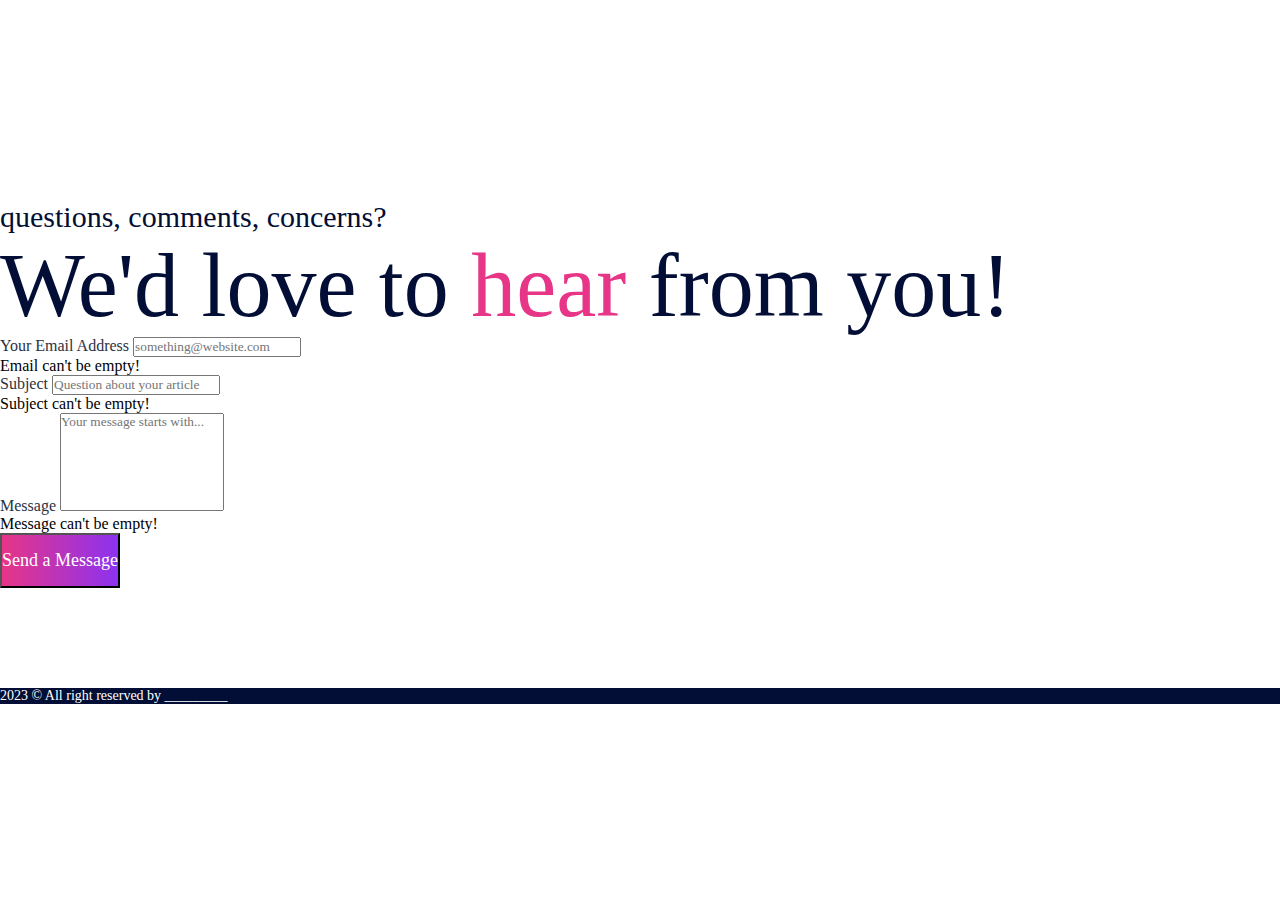
==== index.html @ 34948528 "Membuat newsletter&footer" ====
<!DOCTYPE html>
<html lang="en">
  <head>
    <meta charset="UTF-8" />
    <meta http-equiv="X-UA-Compatible" content="IE=edge" />
    <meta name="viewport" content="width=device-width, initial-scale=1.0" />
    <title>FP03</title>
    <!-- Template Boostrap CSS V5.2.3 -->
    <link href="https://cdn.jsdelivr.net/npm/bootstrap@5.2.3/dist/css/bootstrap.min.css" rel="stylesheet" integrity="sha384-rbsA2VBKQhggwzxH7pPCaAqO46MgnOM80zW1RWuH61DGLwZJEdK2Kadq2F9CUG65" crossorigin="anonymous" />
    <script src="https://cdn.jsdelivr.net/npm/bootstrap@5.2.3/dist/js/bootstrap.bundle.min.js" integrity="sha384-OERcA2EqjJCMA+/3y+gxIOqMEjwtxJY7qPCqsdltbNJuaOe923+mo//f6V8Qbsw3" crossorigin="anonymous" defer></script>

    <!--Google Font-->
    <link rel="preconnect" href="https://fonts.googleapis.com" />
    <link rel="preconnect" href="https://fonts.gstatic.com" crossorigin />
    <link href="https://fonts.googleapis.com/css2?family=Nunito:wght@400;600;700&display=swap" rel="stylesheet" />

    <!-- Style CSS -->
    <link rel="stylesheet" href="index.css" />
  </head>
  <body>
    <!-- Newsletter Start -->
    <section class="newsletter" id="newsletter">
      <div class="container">
        <div class="row">
          <div class="col-lg-7">
            <h2 class="text-capitalize">questions, comments, concerns?</h2>
            <h3>We'd love to <span class="hear">hear</span> from you!</h3>
          </div>
          <div class="col-lg-5">
            <form class="subscribe-form" novalidate>
              <div class="mb-2">
                <label for="email" class="form-label">Your Email Address</label>
                <input type="email" class="form-control form-control-lg" id="email" placeholder="something@website.com" required />
                <div class="invalid-feedback">Email can't be empty!</div>
              </div>
              <div class="mb-3">
                <label for="subject" class="form-label">Subject</label>
                <input type="text" class="form-control form-control-lg" id="subject" placeholder="Question about your article" required />
                <div class="invalid-feedback">Subject can't be empty!</div>
              </div>
              <div class="mb-3">
                <label for="message" class="form-label">Message</label>
                <textarea class="form-control form-control-lg" id="message" rows="6" style="resize: none" placeholder="Your message starts with..." required></textarea>
                <div class="invalid-feedback">Message can't be empty!</div>
              </div>
              <div class="mb-10">
                <button type="submit" id="btnSend" class="btn btn-lg w-100">Send a Message</button>
              </div>
            </form>
          </div>
        </div>
      </div>
    </section>
    <!-- Newsletter End -->

    <!-- Footer Start -->
    <footer class="footer">
      <div class="container-fluid">
        <div class="row ms-5 ps-5">
          <h6 class="pt-2">2023 &copy; All right reserved by _________</h6>
        </div>
      </div>
    </footer>
    <!-- Footer End -->
  </body>
</html>
---- index.css ----
* {
  box-sizing: border-box;
  margin: 0;
  padding: 0;
  font-family: Basic;
}

body {
  background: linear-gradient(180deg, white 0%, white 56%, #020e35 30%, #020e35 100%);
}

.newsletter {
  background-color: white;
  margin-top: 100px;
  padding-top: 100px;
  padding-bottom: 100px;
}

.newsletter h2 {
  font-size: 30px;
  font-weight: 400;
  color: #020e35;
}

.newsletter h3 {
  font-size: 90px;
  font-weight: 400;
  color: #020e35;
}

.newsletter .hear {
  color: #e73587;
}

.newsletter label {
  font-size: 16px;
  font-weight: 400;
  color: #2c3241;
}

.newsletter button {
  height: 55px;
  background: linear-gradient(270deg, #8c32f0 0%, #e73587 100%);
  color: white;
  font-size: 18px;
  font-weight: 400;
}

.newsletter button:hover {
  color: white;
  background: linear-gradient(270deg, #8c32f0 0%, #e73587 30%);
}

.newsletter button:active {
  color: white !important;
  background: linear-gradient(270deg, #8c32f0 0%, #e73587 30%);
  filter: brightness(95%);
}

.footer h6 {
  color: white;
  font-size: 14px;
  font-weight: 400;
}
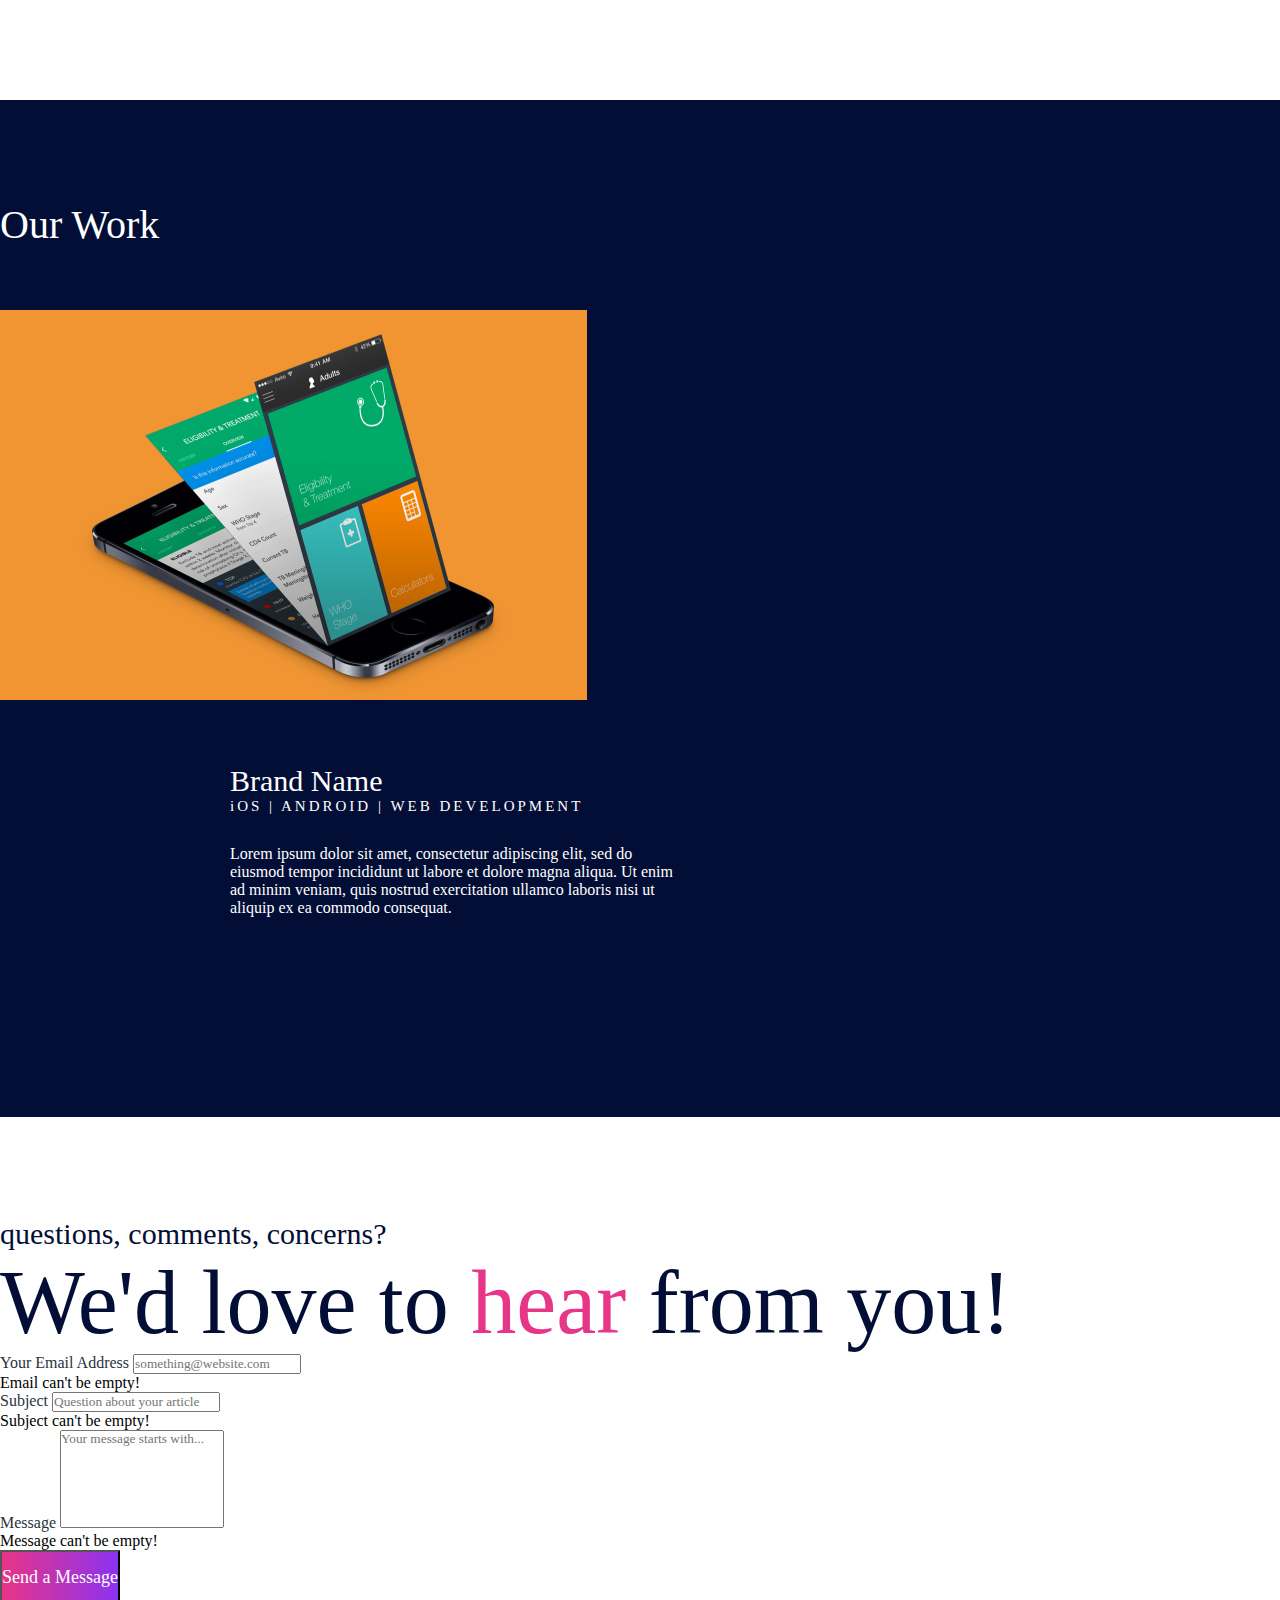
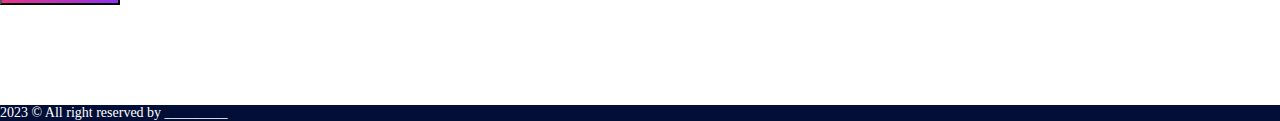
==== commit ed3f2f7b: "add section ourwork" ====
--- a/index.html
+++ b/index.html
@@ -18,6 +18,34 @@
     <link rel="stylesheet" href="index.css" />
   </head>
   <body>
+
+        <!-- Our Work Start-->
+        <section class="ourwork" id="ourwork">
+          <div class="container">
+            <div class="row">
+              <div class="col-lg-12 text-center">
+                <h2> Our Work </h2>
+              </div>
+              <div class="col-md-4">
+                <img src="Bitmap1.png" alt="">
+              </div>
+              <div class="col-md-8">
+                <p class="our-title">Brand Name</p>
+                <div class="col-xs-4">
+                  <p class="our-sub">iOS | ANDROID | WEB DEVELOPMENT</p>
+                </div>
+                <div class="col-xs-6" style="padding-top: 30px;">
+                  <p class="our-text">Lorem ipsum dolor sit amet, consectetur adipiscing elit, sed do <br>
+                                      eiusmod tempor incididunt ut labore et dolore magna aliqua. Ut enim <br>
+                                      ad minim veniam, quis nostrud exercitation ullamco laboris nisi ut <br>
+                                      aliquip ex ea commodo consequat.</p>
+                </div>
+              </div>
+            </div>
+          </div>
+        </section>
+        <!-- Our Work End -->
+
     <!-- Newsletter Start -->
     <section class="newsletter" id="newsletter">
       <div class="container">
--- a/index.css
+++ b/index.css
@@ -8,6 +8,56 @@
 body {
   background: linear-gradient(180deg, white 0%, white 56%, #020e35 30%, #020e35 100%);
 }
+
+.col-md-8 {
+  padding-top: 60px;
+  padding-left: 230px;
+}
+
+.col-md-4 {
+  padding-top: 60px;
+  margin-left: 0px;
+  padding-left: 0px;
+}
+
+.ourwork {
+  background-color: white;
+  margin-top: 100px;
+  padding-top: 100px;
+  padding-bottom: 100px;
+  
+  background: #020E35;
+}
+
+.ourwork h2 {
+  font-size: 40px;
+  font-weight: 400;
+  color: #fff;
+  line-height: 50px;
+}
+
+.our-title {
+  font-size: 30px;
+  font-weight: 400;
+  letter-spacing: 0px;
+  text-align: left;
+  color: #FFFF;  
+}
+
+.our-sub {
+  font-weight: 400;
+  font-size: 15px;
+  letter-spacing: 3px;
+  color: #FFFFFF;
+}
+
+.our-text {
+  font-weight: 400;
+  font-size: 16px;
+  color: #FFFFFF;
+}
+
+
 
 .newsletter {
   background-color: white;
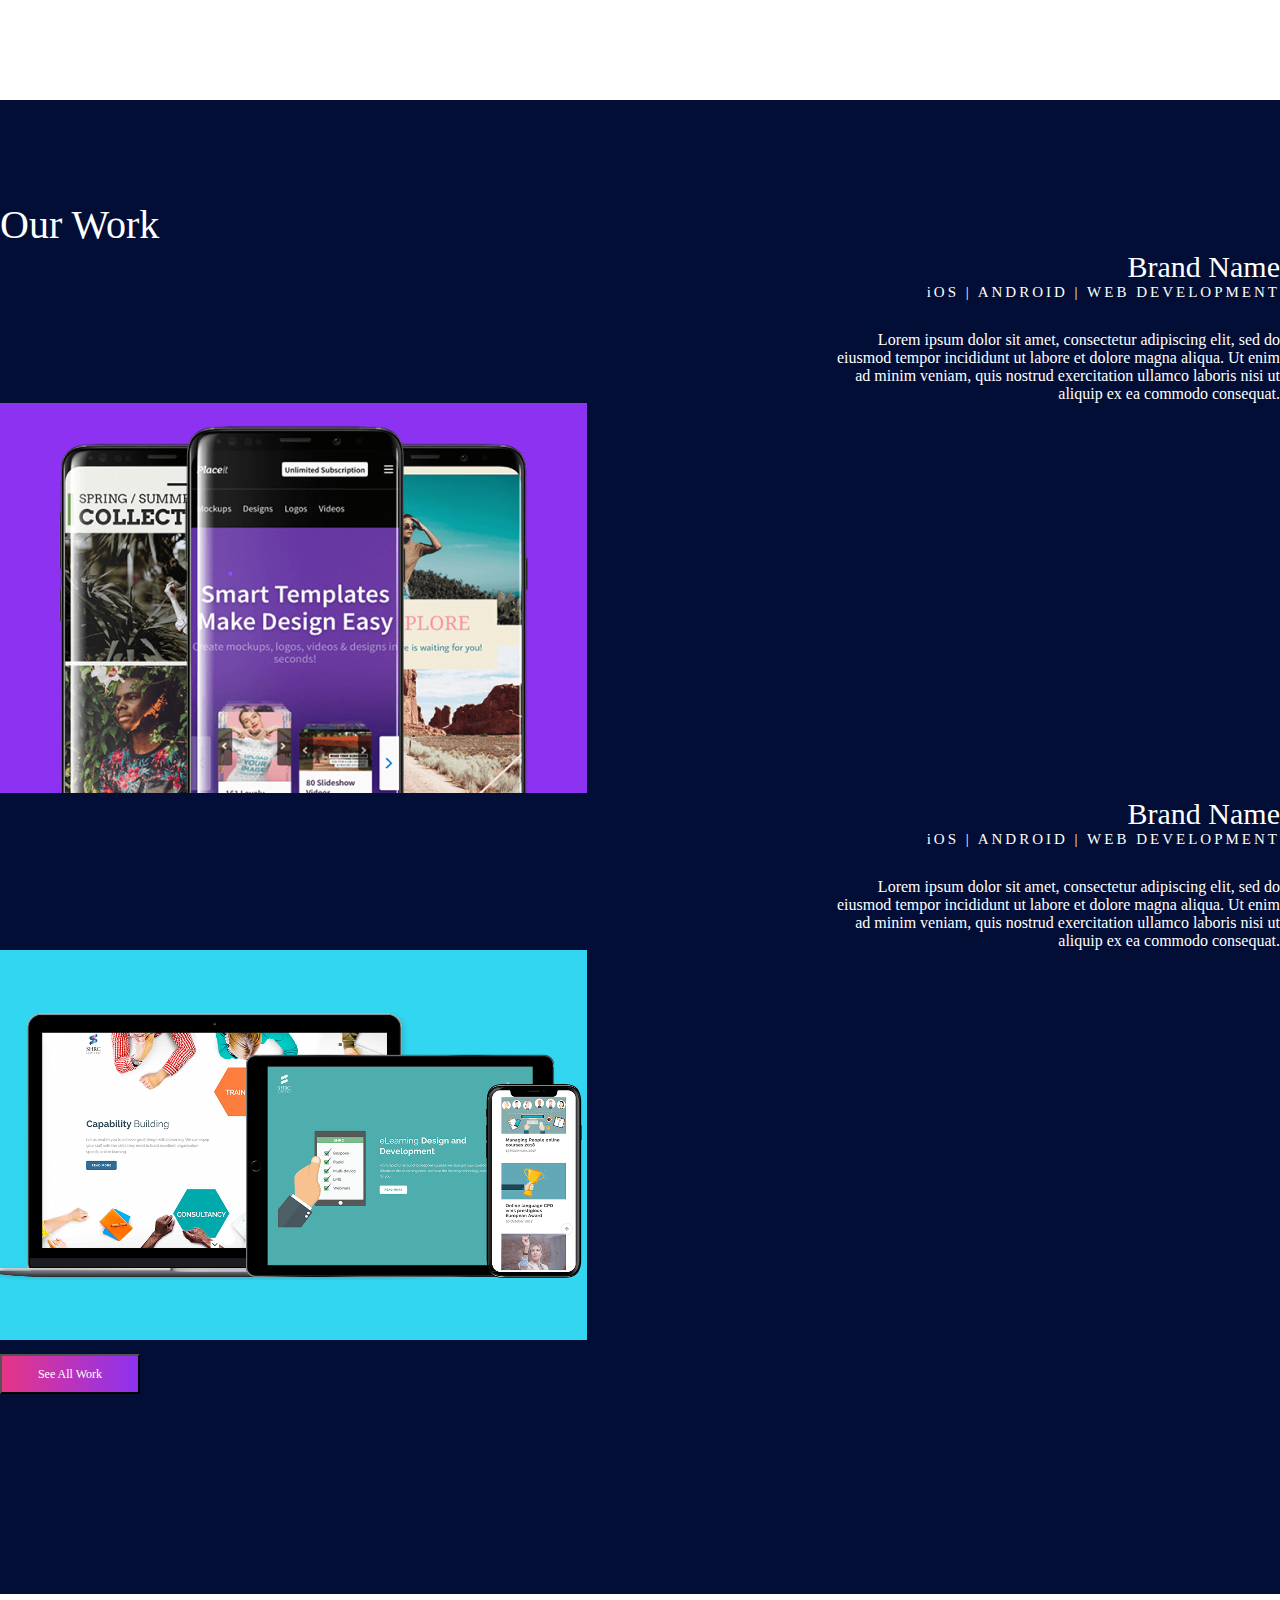
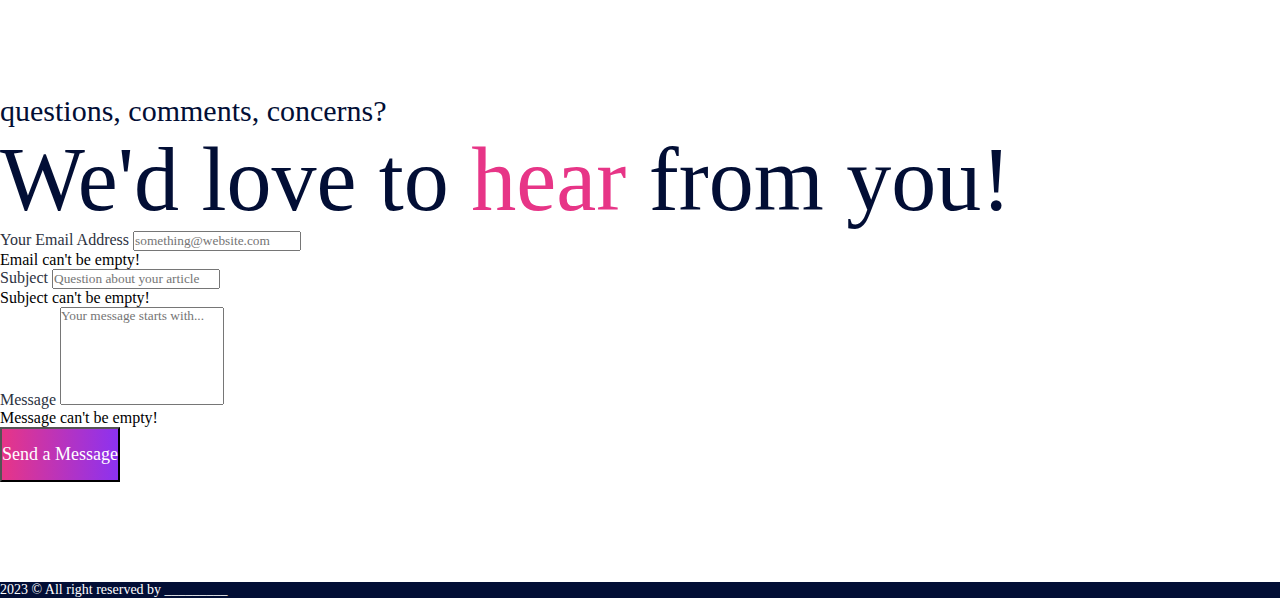
==== commit da1b2b79: "edit section 3" ====
--- a/index.html
+++ b/index.html
@@ -26,23 +26,55 @@
               <div class="col-lg-12 text-center">
                 <h2> Our Work </h2>
               </div>
-              <div class="col-md-4">
-                <img src="Bitmap1.png" alt="">
-              </div>
-              <div class="col-md-8">
-                <p class="our-title">Brand Name</p>
+            <!-- Brand Name 1 -->
+            
+
+            <!-- Brand Name 2 -->
+            <div class="d-flex flex-row my-5">
+              <div class="col-lg-6 m-3">
+                <p class="our-title text-right">Brand Name</p>
                 <div class="col-xs-4">
-                  <p class="our-sub">iOS | ANDROID | WEB DEVELOPMENT</p>
+                  <p class="our-sub text-right">iOS | ANDROID | WEB DEVELOPMENT</p>
                 </div>
                 <div class="col-xs-6" style="padding-top: 30px;">
-                  <p class="our-text">Lorem ipsum dolor sit amet, consectetur adipiscing elit, sed do <br>
+                  <p class="our-text text-right">Lorem ipsum dolor sit amet, consectetur adipiscing elit, sed do <br>
                                       eiusmod tempor incididunt ut labore et dolore magna aliqua. Ut enim <br>
                                       ad minim veniam, quis nostrud exercitation ullamco laboris nisi ut <br>
                                       aliquip ex ea commodo consequat.</p>
                 </div>
               </div>
+              <div class="col-lg-2">
+                <img src="Bitmap2.png" alt="">
+              </div>
+            </div>
+
+            <!-- Brand Name 3 -->
+
+            <!-- Brand Name 4 -->
+            <div class="d-flex flex-row my-5">
+              <div class="col-lg-6 m-3">
+                <p class="our-title text-right">Brand Name</p>
+                <div class="col-xs-4">
+                  <p class="our-sub text-right">iOS | ANDROID | WEB DEVELOPMENT</p>
+                </div>
+                <div class="col-xs-6" style="padding-top: 30px;">
+                  <p class="our-text text-right">Lorem ipsum dolor sit amet, consectetur adipiscing elit, sed do <br>
+                                      eiusmod tempor incididunt ut labore et dolore magna aliqua. Ut enim <br>
+                                      ad minim veniam, quis nostrud exercitation ullamco laboris nisi ut <br>
+                                      aliquip ex ea commodo consequat.</p>
+                </div>
+              </div>
+              <div class="col-lg-2">
+                <img src="Bitmap4.png" alt="">
+              </div>
+            </div>
+
+            <div class="d-flex justify-content-center" style="margin-top: 10px;">
+              <button type="submit" id="btnSend" class="btn btn-lg">See All Work</button>
             </div>
           </div>
+          </div>
+
         </section>
         <!-- Our Work End -->
 
--- a/index.css
+++ b/index.css
@@ -9,16 +9,8 @@
   background: linear-gradient(180deg, white 0%, white 56%, #020e35 30%, #020e35 100%);
 }
 
-.col-md-8 {
-  padding-top: 60px;
-  padding-left: 230px;
-}
 
-.col-md-4 {
-  padding-top: 60px;
-  margin-left: 0px;
-  padding-left: 0px;
-}
+
 
 .ourwork {
   background-color: white;
@@ -55,6 +47,30 @@
   font-weight: 400;
   font-size: 16px;
   color: #FFFFFF;
+}
+
+.text-right {
+  text-align: right;
+}
+
+.ourwork button {
+  height: 40px;
+  width: 140px;
+  background: linear-gradient(270deg, #8c32f0 0%, #e73587 100%);
+  color: white;
+  font-size: 12px;
+  font-weight: 400;
+}
+
+.ourwork button:hover {
+  color: white;
+  background: linear-gradient(270deg, #8c32f0 0%, #e73587 30%);
+}
+
+.ourwork button:active {
+  color: white !important;
+  background: linear-gradient(270deg, #8c32f0 0%, #e73587 30%);
+  filter: brightness(95%);
 }
 
 
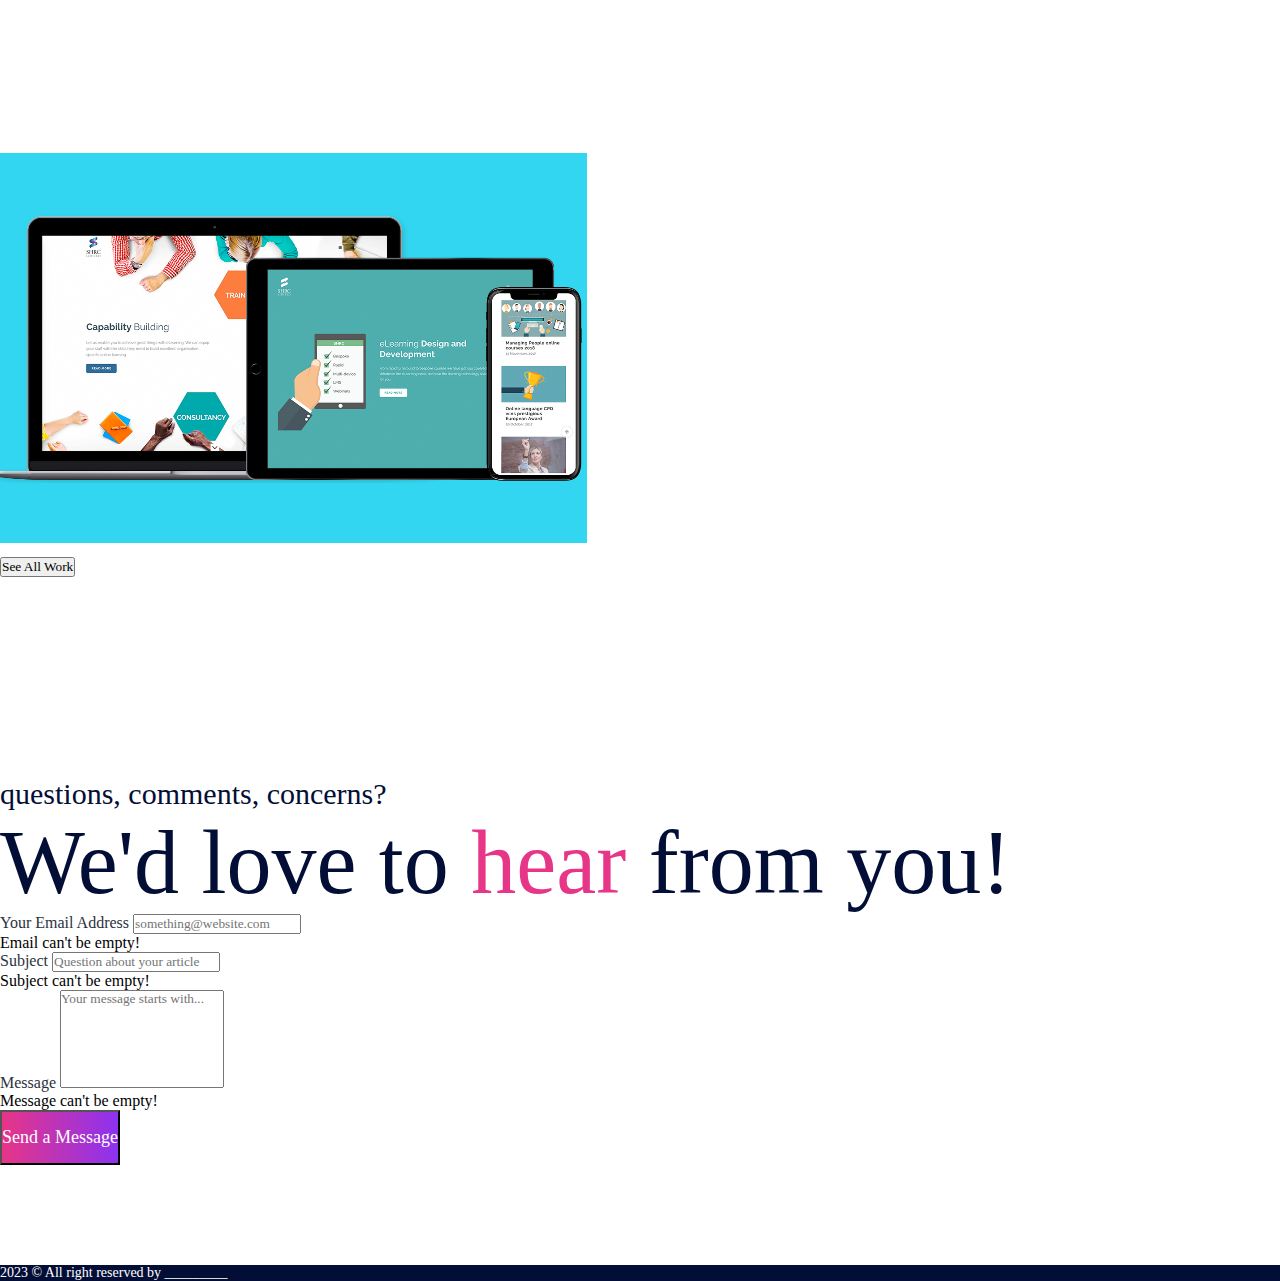
==== commit ac4480cc: "revisi" ====
--- a/index.html
+++ b/index.html
@@ -20,34 +20,11 @@
   <body>
 
         <!-- Our Work Start-->
-        <section class="ourwork" id="ourwork">
-          <div class="container">
-            <div class="row">
-              <div class="col-lg-12 text-center">
-                <h2> Our Work </h2>
-              </div>
+        
             <!-- Brand Name 1 -->
             
-
             <!-- Brand Name 2 -->
-            <div class="d-flex flex-row my-5">
-              <div class="col-lg-6 m-3">
-                <p class="our-title text-right">Brand Name</p>
-                <div class="col-xs-4">
-                  <p class="our-sub text-right">iOS | ANDROID | WEB DEVELOPMENT</p>
-                </div>
-                <div class="col-xs-6" style="padding-top: 30px;">
-                  <p class="our-text text-right">Lorem ipsum dolor sit amet, consectetur adipiscing elit, sed do <br>
-                                      eiusmod tempor incididunt ut labore et dolore magna aliqua. Ut enim <br>
-                                      ad minim veniam, quis nostrud exercitation ullamco laboris nisi ut <br>
-                                      aliquip ex ea commodo consequat.</p>
-                </div>
-              </div>
-              <div class="col-lg-2">
-                <img src="Bitmap2.png" alt="">
-              </div>
-            </div>
-
+          
             <!-- Brand Name 3 -->
 
             <!-- Brand Name 4 -->
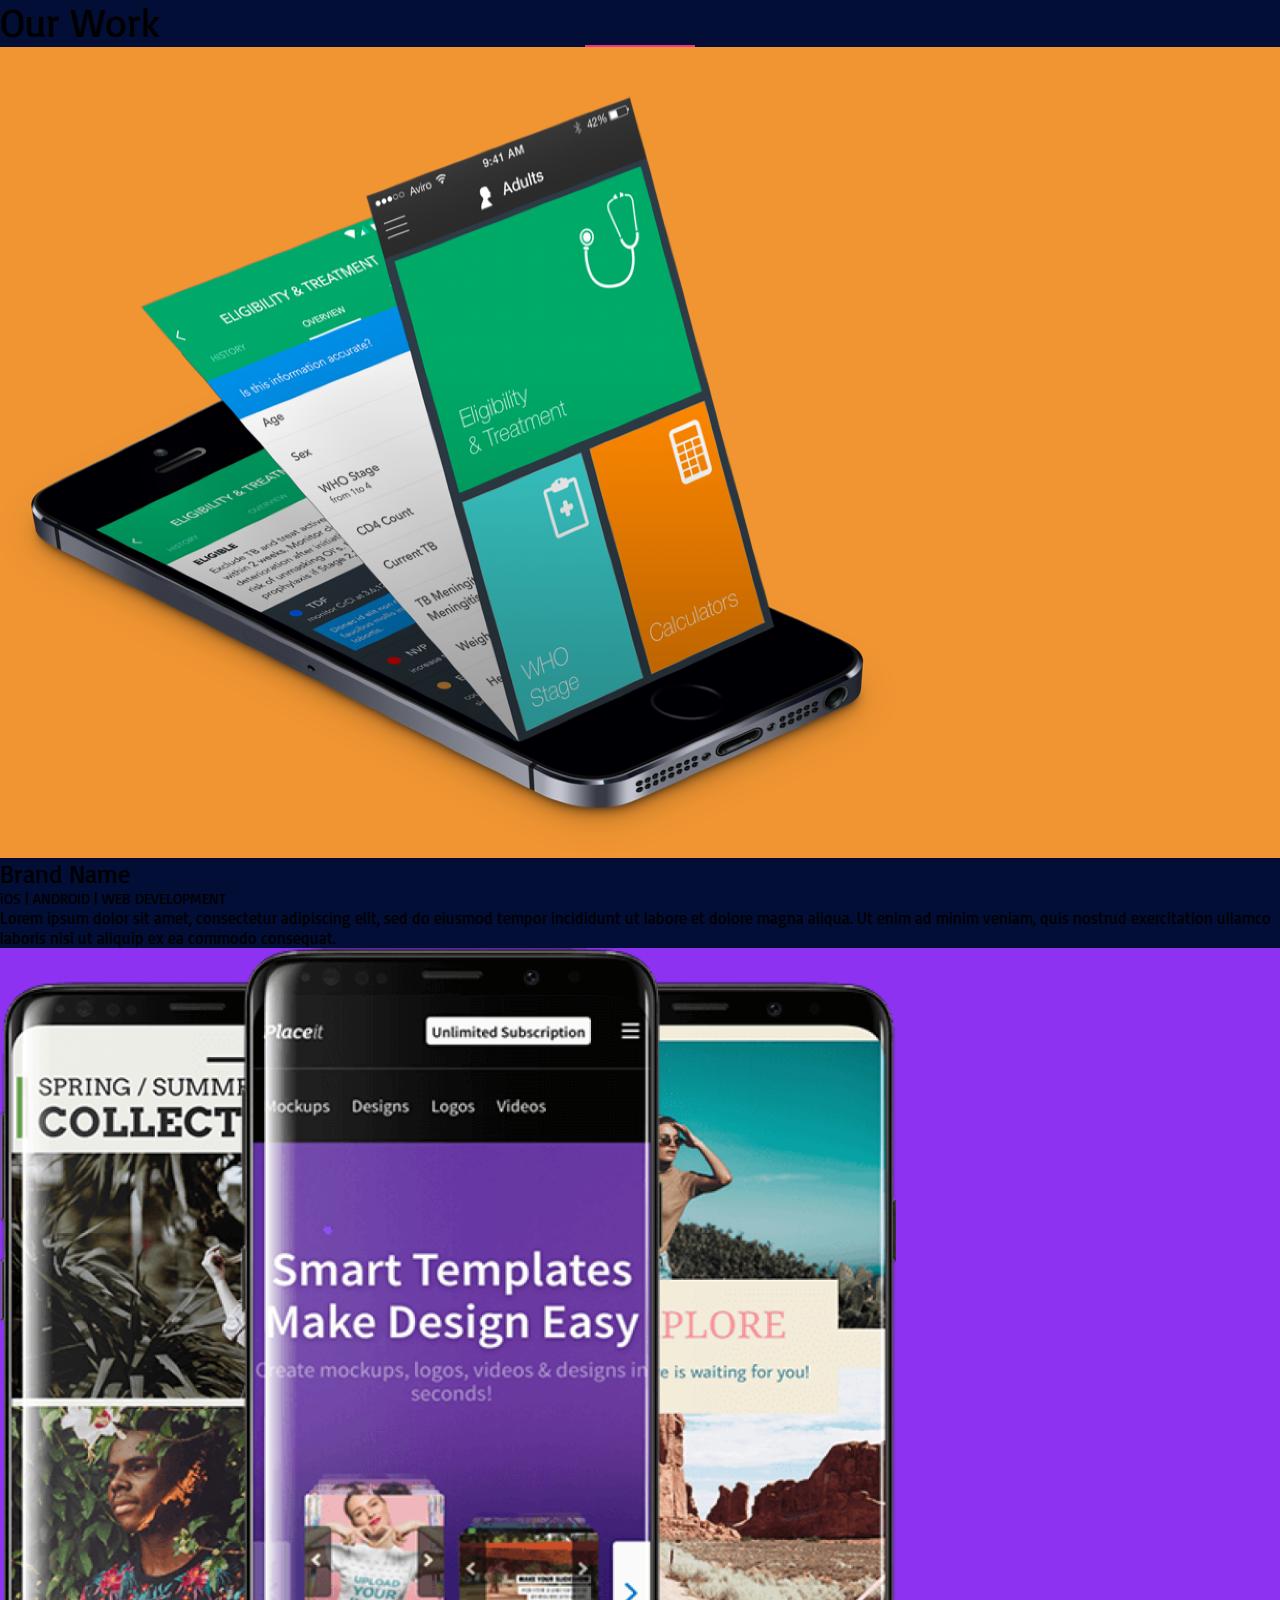
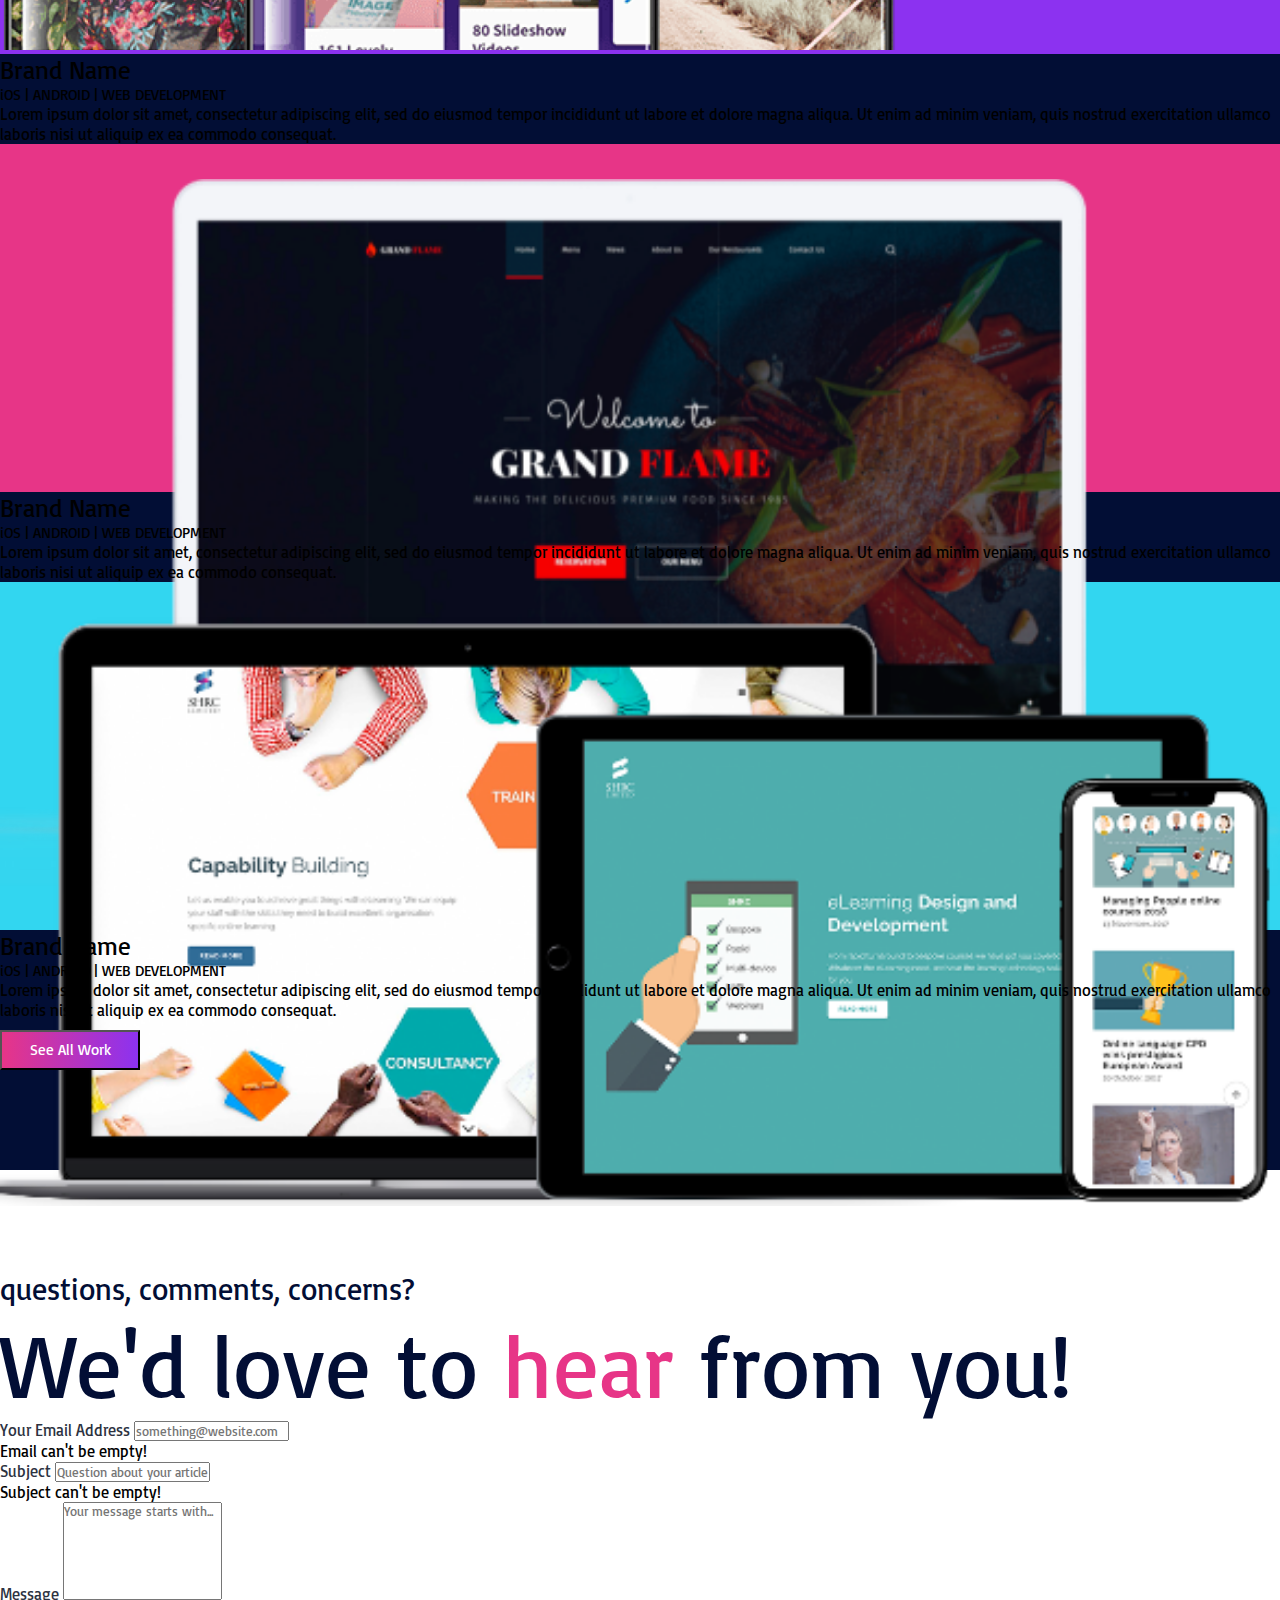
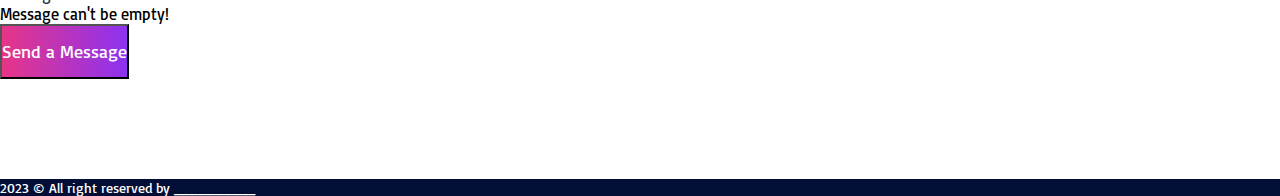
==== commit 430abde1: "edit section ourwork" ====
--- a/index.html
+++ b/index.html
@@ -16,42 +16,114 @@
 
     <!-- Style CSS -->
     <link rel="stylesheet" href="index.css" />
+    <link rel="stylesheet" href="assets/css/style.css">
   </head>
   <body>
 
         <!-- Our Work Start-->
+        <div class="ourwork text-white p-5">
+          <!-- bagian judul 'Our Work' -->
+          <div class="row">
+            <div class="col text-center">
+                <!-- teks judul -->
+                <div class="title">Our Work</div>
+            </div>
+        </div>
+        <!-- garis horizontal dibawah judul -->
+        <div class="row">
+            <div class="col">
+                <div class="h-line"></div>
+            </div>
+        </div>
         
+        <main id="main-content">
+          <div class="container mt-5">
             <!-- Brand Name 1 -->
-            
+            <div class="row mb-5">
+                  <!-- tampilan gambar -->
+                  <div class="col-lg bg-orange text-center py-2 mb-3">
+                      <img class="img-fluid content-img" src="assets/img/img_1.png">
+                  </div>
+                  <!-- keterangan teks -->
+                  <div class="col-lg mobile-view">
+                      <div style="font-size: 25px;" class="mb-2">
+                          Brand Name
+                      </div>
+                      <div style="font-size: 15px; font-weight: 100;" class="mb-5">
+                          iOS | ANDROID | WEB DEVELOPMENT
+                      </div>
+                      <div style="font-size: 16px; font-weight: 100;" class="mb-4">
+                          Lorem ipsum dolor sit amet, consectetur adipiscing elit, sed do eiusmod tempor incididunt ut labore et dolore magna aliqua. Ut enim ad minim veniam, quis nostrud exercitation ullamco laboris nisi ut aliquip ex ea commodo consequat.
+                      </div>
+                  </div>
+              </div>
             <!-- Brand Name 2 -->
+            <div class="row mb-5">
+              <!-- tampilan gambar, namun diberi class order-lg-last agar gambar berada di sebelah kanan dari teks -->
+              <div class="col-lg bg-purple text-center pt-4 order-lg-last mb-3">
+                  <img class="img-fluid content-img" src="assets/img/img_2.png">
+              </div>
+              <!-- tampilan teks -->
+              <div class="col-lg text-end mobile-view">
+                  <div style="font-size: 25px;" class="mb-2">
+                      Brand Name
+                  </div>
+                  <div style="font-size: 15px; font-weight: 100;" class="mb-5">
+                      iOS | ANDROID | WEB DEVELOPMENT
+                  </div>
+                  <div style="font-size: 16px; font-weight: 100;" class="mb-4">
+                      Lorem ipsum dolor sit amet, consectetur adipiscing elit, sed do eiusmod tempor incididunt ut labore et dolore magna aliqua. Ut enim ad minim veniam, quis nostrud exercitation ullamco laboris nisi ut aliquip ex ea commodo consequat.
+                  </div>
+              </div>
+          </div>
           
             <!-- Brand Name 3 -->
+            <div class="row mb-5">
+              <!-- tampilan gambar -->
+              <div class="col-lg bg-pink text-center py-2 mb-3">
+                  <img class="img-fluid content-img2" src="assets/img/img_3.png">
+              </div>
+              <!-- keterangan teks -->
+              <div class="col-lg mobile-view">
+                  <div style="font-size: 25px;" class="mb-2">
+                      Brand Name
+                  </div>
+                  <div style="font-size: 15px; font-weight: 100;" class="mb-5">
+                      iOS | ANDROID | WEB DEVELOPMENT
+                  </div>
+                  <div style="font-size: 16px; font-weight: 100;" class="mb-4">
+                      Lorem ipsum dolor sit amet, consectetur adipiscing elit, sed do eiusmod tempor incididunt ut labore et dolore magna aliqua. Ut enim ad minim veniam, quis nostrud exercitation ullamco laboris nisi ut aliquip ex ea commodo consequat.
+                  </div>
+              </div>
+          </div>
 
             <!-- Brand Name 4 -->
-            <div class="d-flex flex-row my-5">
-              <div class="col-lg-6 m-3">
-                <p class="our-title text-right">Brand Name</p>
-                <div class="col-xs-4">
-                  <p class="our-sub text-right">iOS | ANDROID | WEB DEVELOPMENT</p>
-                </div>
-                <div class="col-xs-6" style="padding-top: 30px;">
-                  <p class="our-text text-right">Lorem ipsum dolor sit amet, consectetur adipiscing elit, sed do <br>
-                                      eiusmod tempor incididunt ut labore et dolore magna aliqua. Ut enim <br>
-                                      ad minim veniam, quis nostrud exercitation ullamco laboris nisi ut <br>
-                                      aliquip ex ea commodo consequat.</p>
-                </div>
+            <div class="row mb-5">
+              <!-- tampilan gambar, namun diberi class order-lg-last agar gambar berada di sebelah kanan dari teks -->
+              <div class="col-lg bg-blue text-center pt-4 order-lg-last mb-3">
+                  <img class="img-fluid content-img2" src="assets/img/img_4.png">
               </div>
-              <div class="col-lg-2">
-                <img src="Bitmap4.png" alt="">
+              <!-- tampilan teks -->
+              <div class="col-lg text-end mobile-view">
+                  <div style="font-size: 25px;" class="mb-2">
+                      Brand Name
+                  </div>
+                  <div style="font-size: 15px; font-weight: 100;" class="mb-5">
+                      iOS | ANDROID | WEB DEVELOPMENT
+                  </div>
+                  <div style="font-size: 16px; font-weight: 100;" class="mb-4">
+                      Lorem ipsum dolor sit amet, consectetur adipiscing elit, sed do eiusmod tempor incididunt ut labore et dolore magna aliqua. Ut enim ad minim veniam, quis nostrud exercitation ullamco laboris nisi ut aliquip ex ea commodo consequat.
+                  </div>
               </div>
-            </div>
+          </div>
 
             <div class="d-flex justify-content-center" style="margin-top: 10px;">
               <button type="submit" id="btnSend" class="btn btn-lg">See All Work</button>
             </div>
           </div>
           </div>
-
+        </main>
+        </div>
         </section>
         <!-- Our Work End -->
 
--- a/assets/css/style.css
+++ b/assets/css/style.css
@@ -0,0 +1,154 @@
+* {
+    box-sizing: border-box;
+    margin: 0;
+    padding: 0;
+    font-family: Basic;
+  }
+  
+body {
+    background: linear-gradient(180deg, white 0%, white 56%, #020e35 30%, #020e35 100%);
+}
+
+/* styling untuk load font */
+@font-face {
+    font-family: Basic;
+    src: url("../fonts/Basic-Regular.ttf");
+}
+
+/* styling section ourwork */
+.ourwork {
+    font-family: 'Basic';
+    font-style: normal;
+    background-color: #020E35;
+}
+
+/* styling untuk judul */
+.title {
+    font-size: 40px;
+    line-height: 45px;
+}
+
+/* styling lebar gambar konten */
+.content-img {
+    width: 70%;
+}
+
+.content-img2 {
+    width: 100%;
+    padding-top: 35px;
+}
+
+
+
+/* warna background oranye */
+.bg-orange {
+    background-color: #F09532;
+}
+
+/* warna background ungu */
+.bg-purple {
+    background-color: #8C32F0;
+}
+
+.bg-pink {
+    background-color: #E73587;
+    height: 348px;
+}
+
+/* warna bg biru */
+.bg-blue {
+    background-color: #32D6F0;
+    height: 348px;
+}
+
+/* styling garis pada bawah judul */
+.h-line {
+    border-top: 2px solid #E73587;
+    width: 110px;
+    margin: 0px auto;
+}
+
+/* setting text-aligning untuk tampilan responsif */
+@media only screen and (max-width: 1000px) {
+    .mobile-view {
+        text-align: center !important;
+    }
+}
+
+.ourwork button {
+    height: 40px;
+    width: 140px;
+    background: linear-gradient(270deg, #8c32f0 0%, #e73587 100%);
+    color: white;
+    font-size: 15px;
+    font-weight: 400;
+}
+
+.ourwork button:hover {
+    color: white;
+    background: linear-gradient(270deg, #8c32f0 0%, #e73587 30%);
+}
+  
+.ourwork button:active {
+    color: white !important;
+    background: linear-gradient(270deg, #8c32f0 0%, #e73587 30%);
+    filter: brightness(95%);
+}
+
+/* Newsletter */
+
+.newsletter {
+    background-color: white;
+    margin-top: 100px;
+    padding-top: 100px;
+    padding-bottom: 100px;
+  }
+  
+  .newsletter h2 {
+    font-size: 30px;
+    font-weight: 400;
+    color: #020e35;
+  }
+  
+  .newsletter h3 {
+    font-size: 90px;
+    font-weight: 400;
+    color: #020e35;
+  }
+  
+  .newsletter .hear {
+    color: #e73587;
+  }
+  
+  .newsletter label {
+    font-size: 16px;
+    font-weight: 400;
+    color: #2c3241;
+  }
+  
+  .newsletter button {
+    height: 55px;
+    background: linear-gradient(270deg, #8c32f0 0%, #e73587 100%);
+    color: white;
+    font-size: 18px;
+    font-weight: 400;
+  }
+  
+  .newsletter button:hover {
+    color: white;
+    background: linear-gradient(270deg, #8c32f0 0%, #e73587 30%);
+  }
+  
+  .newsletter button:active {
+    color: white !important;
+    background: linear-gradient(270deg, #8c32f0 0%, #e73587 30%);
+    filter: brightness(95%);
+  }
+  
+  .footer h6 {
+    color: white;
+    font-size: 14px;
+    font-weight: 400;
+  }
+  
+
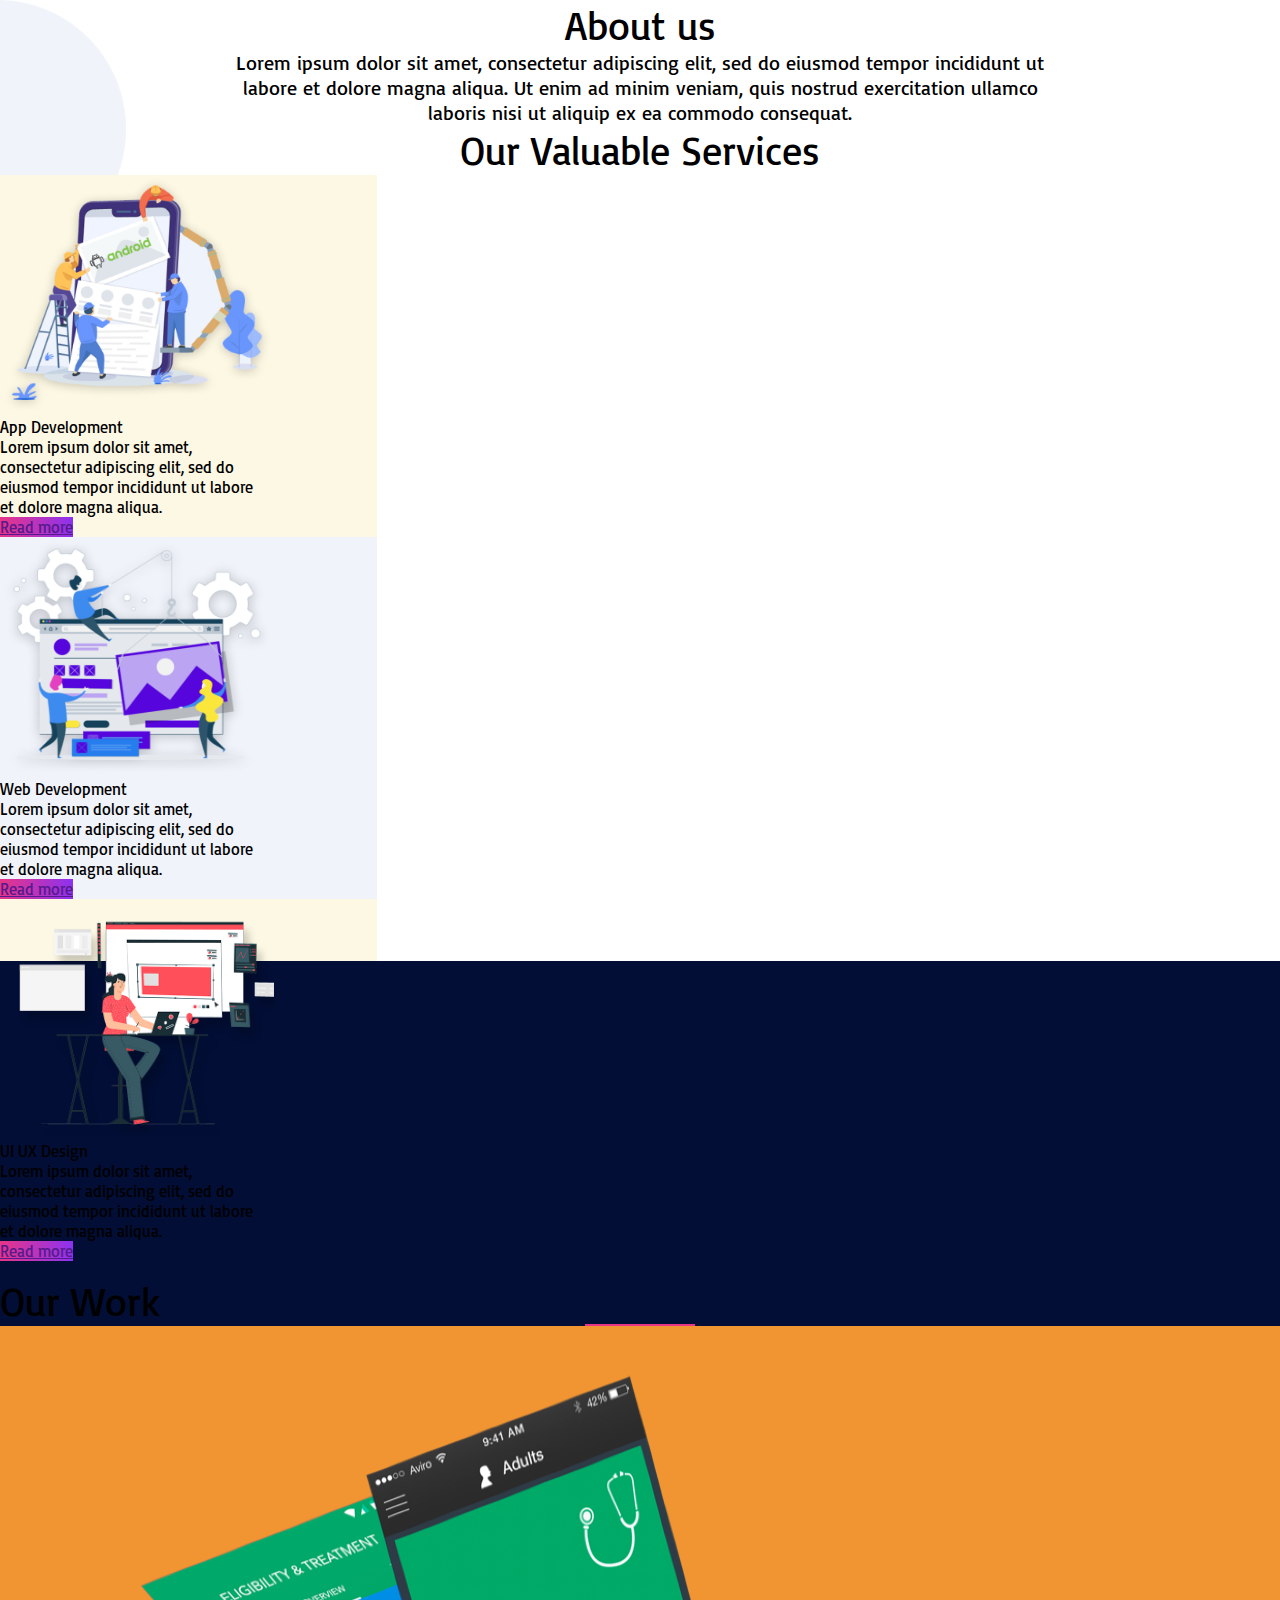
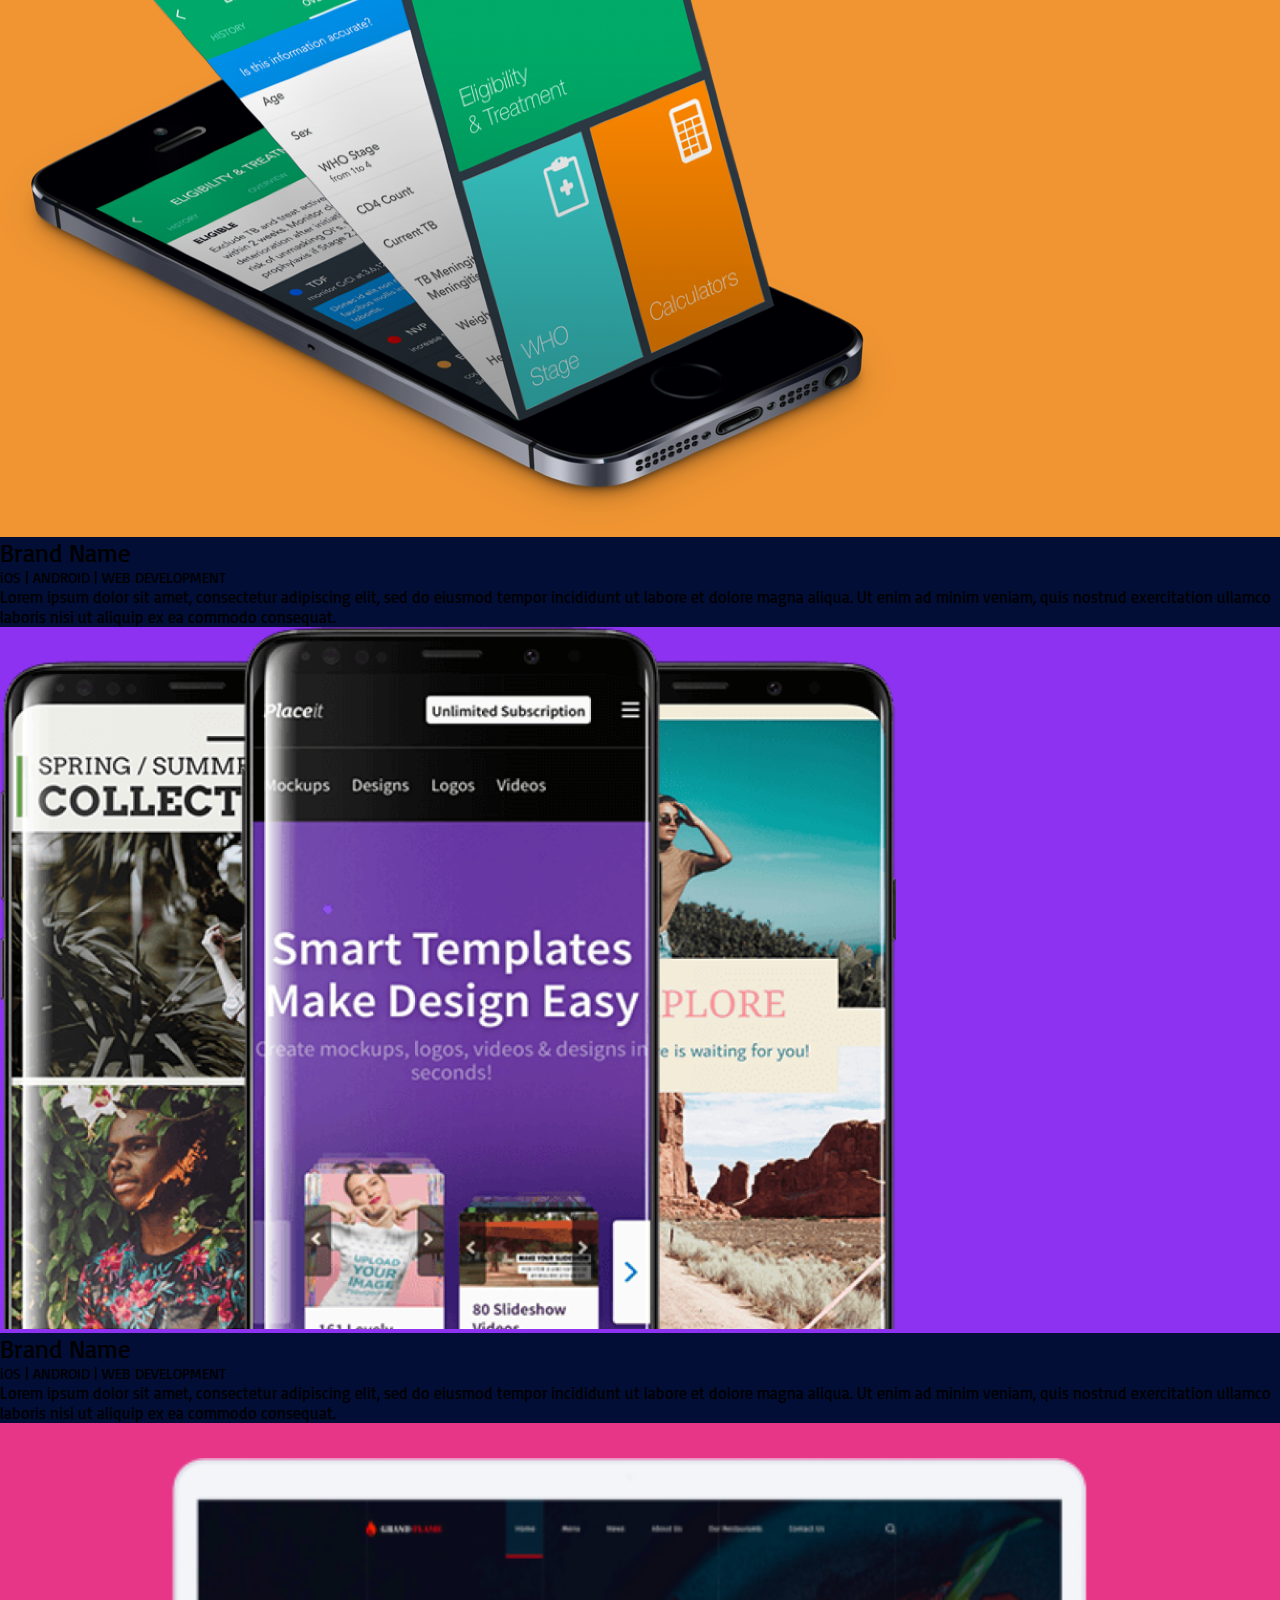
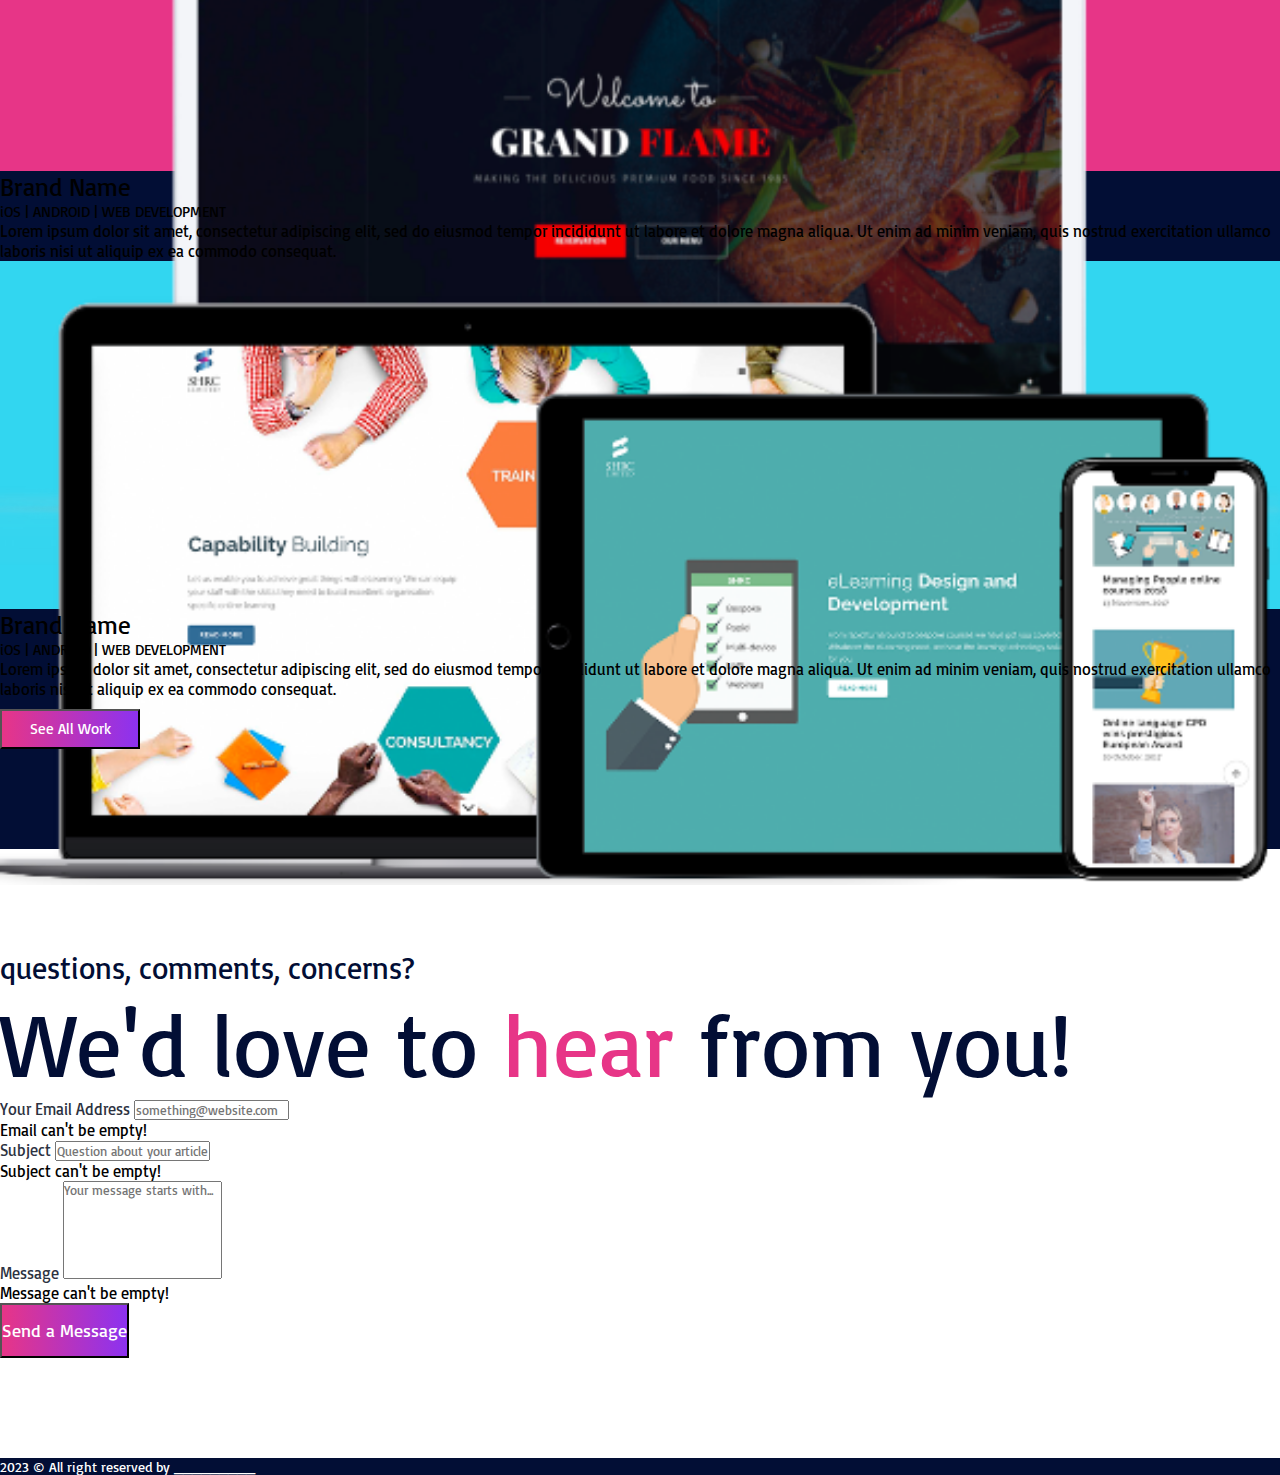
==== commit b9a3c139: "section about us & our valueable" ====
--- a/index.html
+++ b/index.html
@@ -19,6 +19,62 @@
     <link rel="stylesheet" href="assets/css/style.css">
   </head>
   <body>
+
+<!-- section about us & our valueable -->
+
+<!-- about us -->
+<div>
+  <img src="assets/img/Oval.png" alt="" style="position: absolute; width: 126px; z-index: -9999;">
+  <div class="container">
+    <h1 class="text-center mt-5 header-section text-wrap">About us</h1>
+    <p class="text-center text-about-us text-wrap">Lorem ipsum dolor sit amet, consectetur adipiscing elit, sed do eiusmod tempor incididunt ut<br>labore et dolore magna aliqua. Ut enim ad minim veniam, quis nostrud exercitation ullamco<br>laboris nisi ut aliquip ex ea commodo consequat.</p>
+  </div>
+</div>
+
+<!-- our valueable -->
+<div class="container mb-5">
+  <h1 class="text-center mt-5 header-section mb-4">Our Valuable Services</h1>
+  <div class="">
+      <div class="row row-cols-1 row-cols-md-3 g-4 justify-content-center">
+          <div class="col" style="width: 377px;">
+            <div class="card text-center border-0" style="background-color: #FDF8E3;">
+              <img src="assets/img/Bitmap.png" class="card-img mx-auto mt-4" style="width: 274px; height: 238px;" alt="...">
+              <div class="card-body">
+                  <div class="">
+                      <p class="card-text text-center">App Development</p>
+                      <p class="card-text text-center mb-5">Lorem ipsum dolor sit amet,<br>consectetur adipiscing elit, sed do<br>eiusmod tempor incididunt ut labore<br>et dolore magna aliqua.</p>
+                      <a class="btn text-white rounded-0 mb-2" href="" style="background: linear-gradient(270deg, #8C32F0 0%, #E73587 100%); width: 140px;">Read more</a>
+                  </div>
+              </div>
+            </div>
+          </div>
+          <div class="col" style="width: 377px;">
+            <div class="card text-center border-0" style="background-color: #F0F3FA;">
+              <img src="assets/img/Bitmap (1).png" class="card-img mx-auto mt-4" style="width: 274px; height: 238px;" alt="...">
+              <div class="card-body">
+                  <p class="card-text text-center">Web Development</p>
+                  <p class="card-text text-center mb-5">Lorem ipsum dolor sit amet,<br>consectetur adipiscing elit, sed do<br>eiusmod tempor incididunt ut labore<br>et dolore magna aliqua.</p>
+                  <a class="btn text-white rounded-0 mb-2" href="" style="background: linear-gradient(270deg, #8C32F0 0%, #E73587 100%); width: 140px;">Read more</a>
+              </div>
+            </div>
+          </div>
+          <div class="col" style="width: 377px;">
+            <div class="card text-center border-0" style="background-color: #FDF8E3;">
+              <img src="assets/img/Bitmap (2).png" class="card-img mx-auto mt-4" style="width: 274px; height: 238px;" alt="...">
+              <div class="card-body">
+                  <p class="card-text text-center">UI UX Design</p> <img src="assets/img/Oval-gradient.png" alt="" style="position: absolute; top: 45%; right: -35%; ">
+                  <p class="card-text text-center mb-5">Lorem ipsum dolor sit amet,<br>consectetur adipiscing elit, sed do<br>eiusmod tempor incididunt ut labore<br>et dolore magna aliqua.</p>
+                  <a class="btn text-white rounded-0 mb-2" href="" style="background: linear-gradient(270deg, #8C32F0 0%, #E73587 100%); width: 140px;">Read more</a>
+              </div>
+            </div>
+          </div>
+      </div>
+  </div>
+</div>
+<!-- background biru setengah belakang card -->
+<div style="background-color: #020E35; height: 20rem; z-index: -999; margin-top: -300px; margin-bottom: -2px;"></div>
+
+<!-- akhir section about us & our valueable -->
 
         <!-- Our Work Start-->
         <div class="ourwork text-white p-5">
--- a/assets/css/style.css
+++ b/assets/css/style.css
@@ -150,5 +150,24 @@
     font-size: 14px;
     font-weight: 400;
   }
+
+  .text-about-us {
+    font-family: 'Basic';
+    font-style: normal;
+    font-weight: 400;
+    font-size: 20px;
+    line-height: 25px;
+    text-align: center;
+}
+
+.header-section {
+    font-family: 'Basic';
+    font-style: normal;
+    font-weight: 400;
+    font-size: 40px;
+    line-height: 50px;
+    text-align: center;
+
+}
   
 
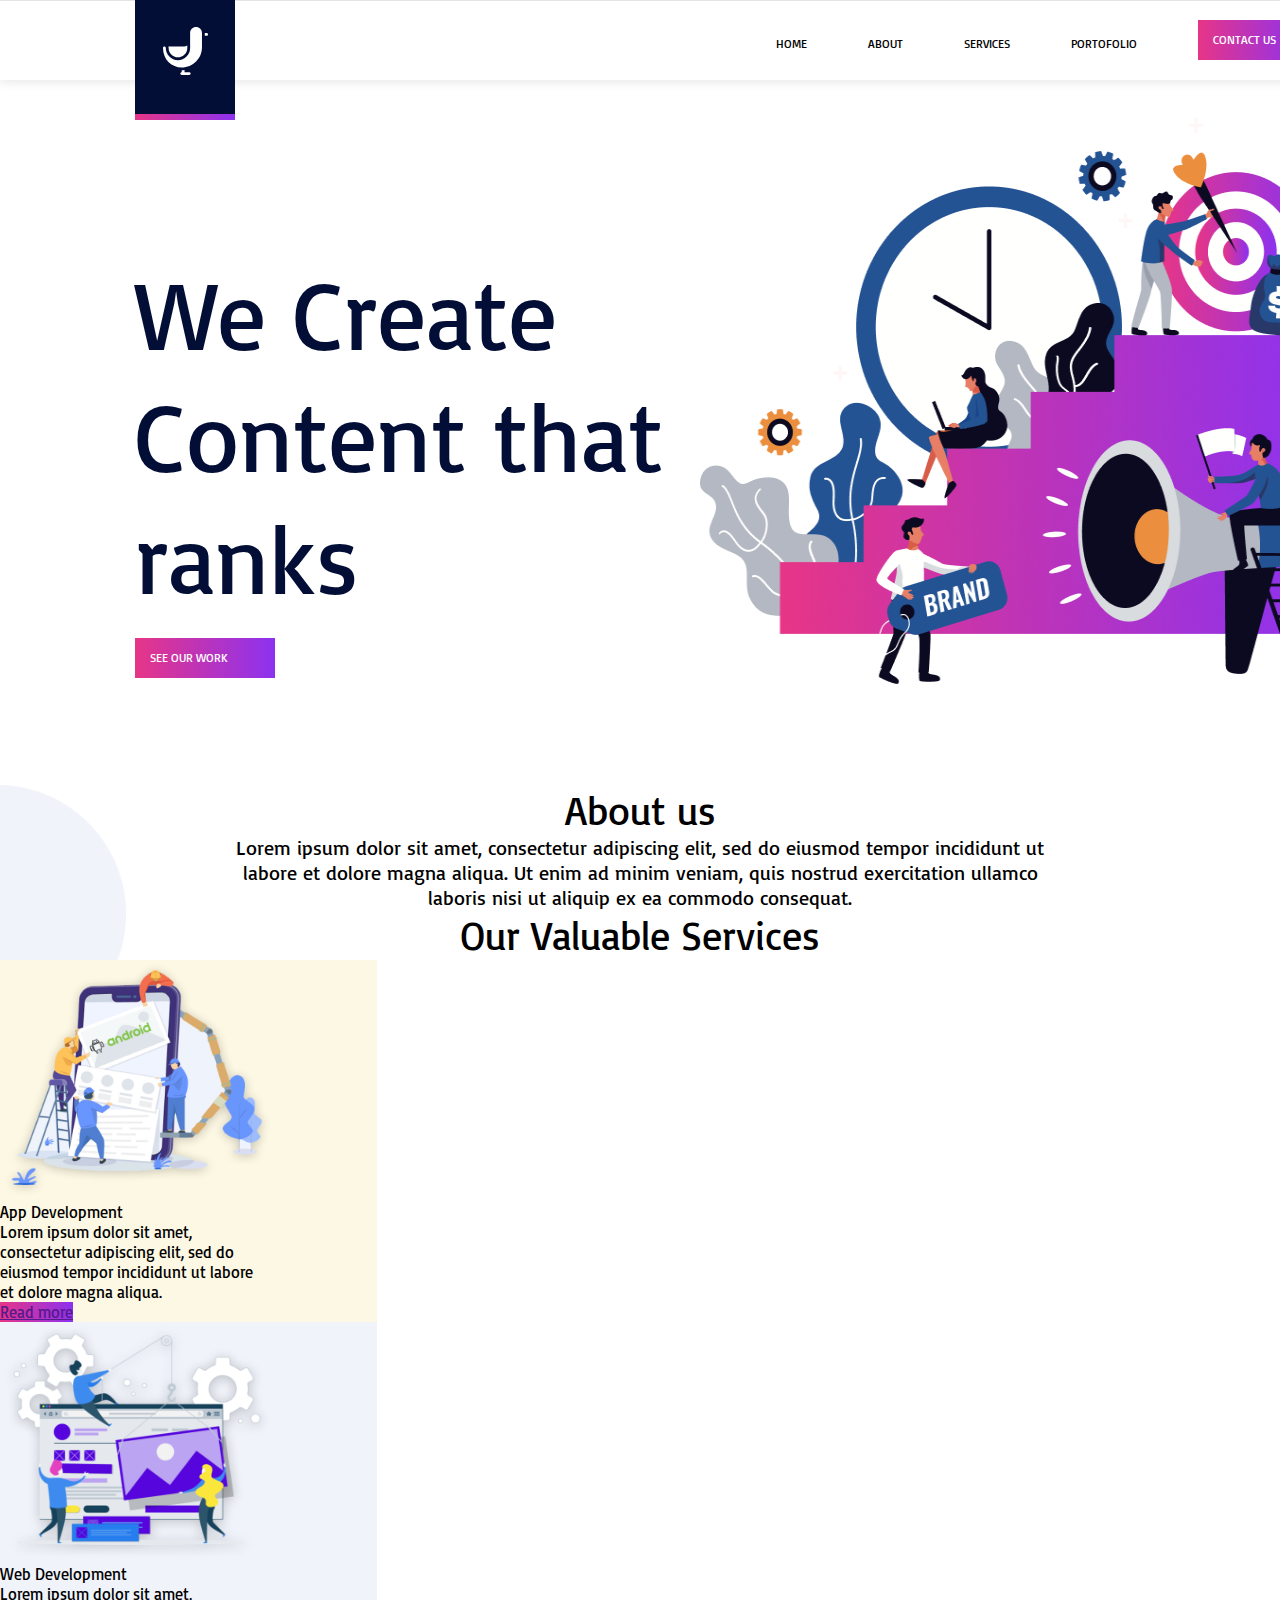
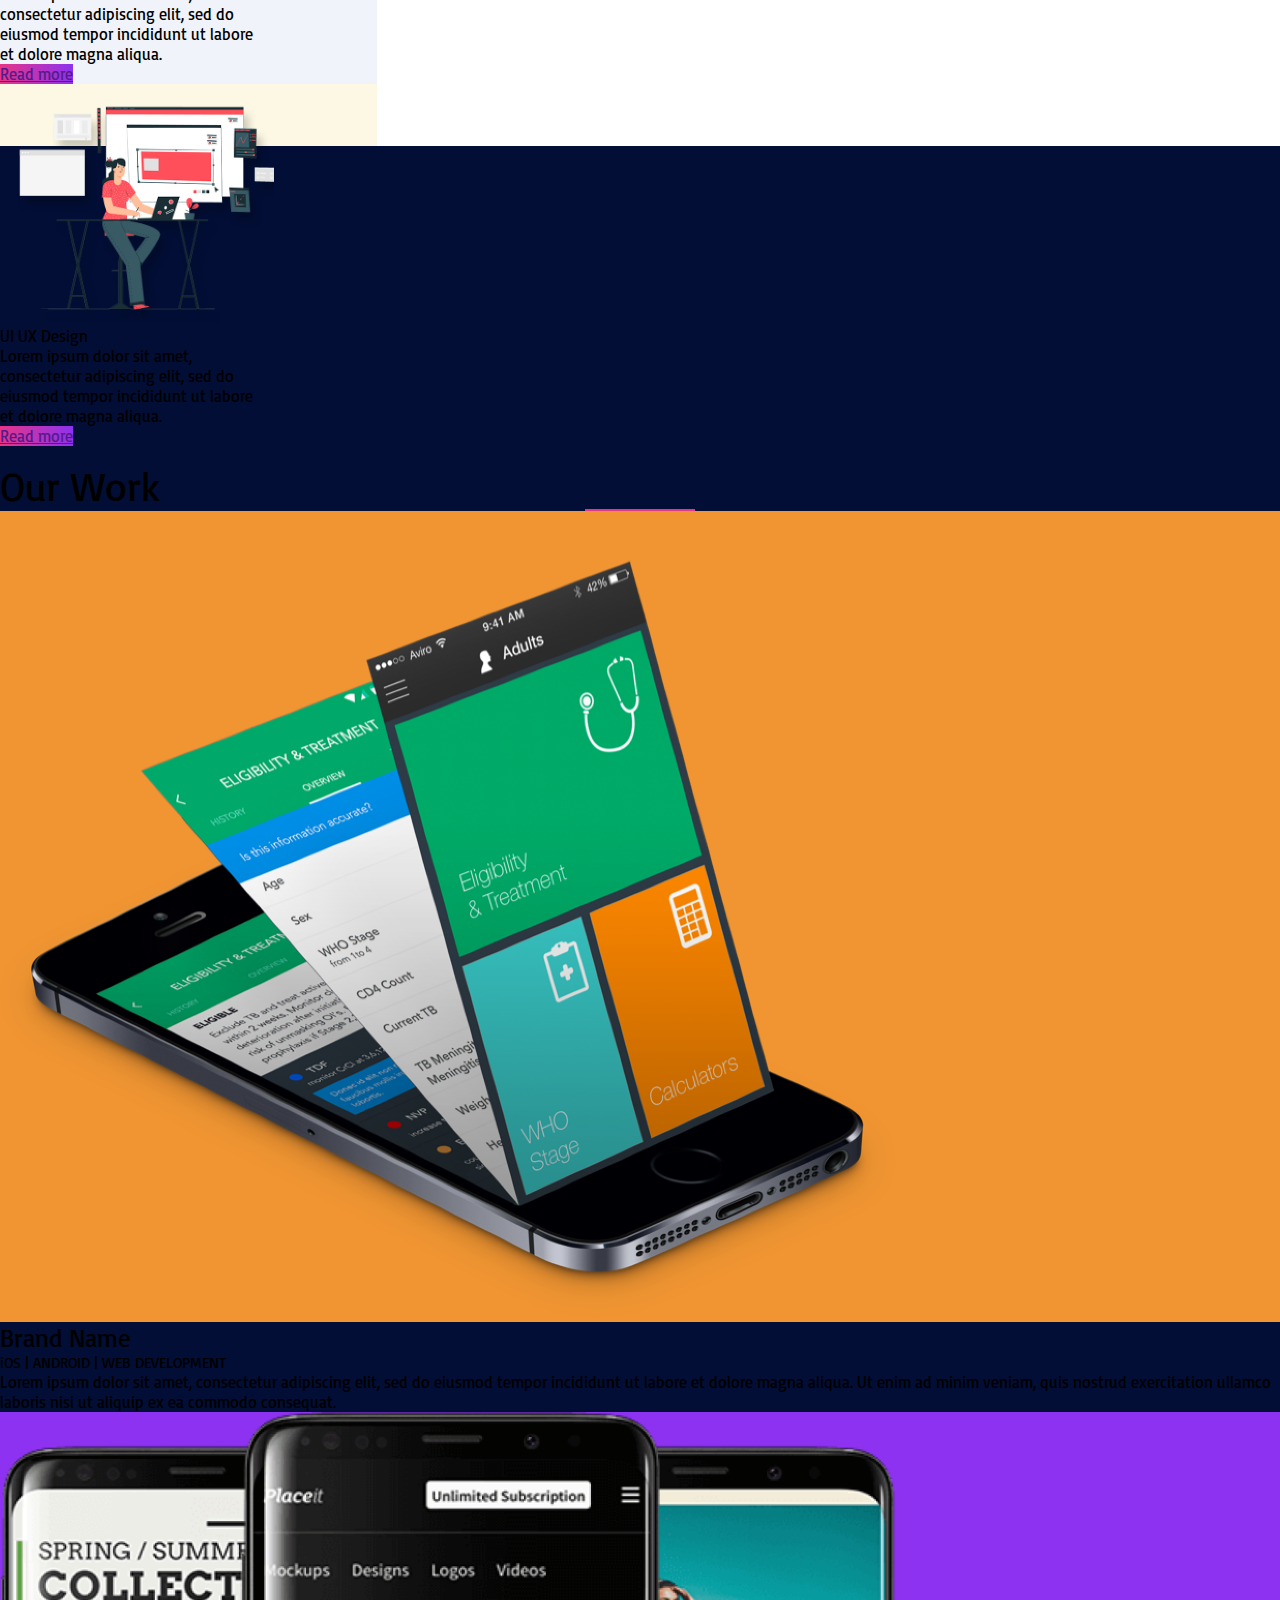
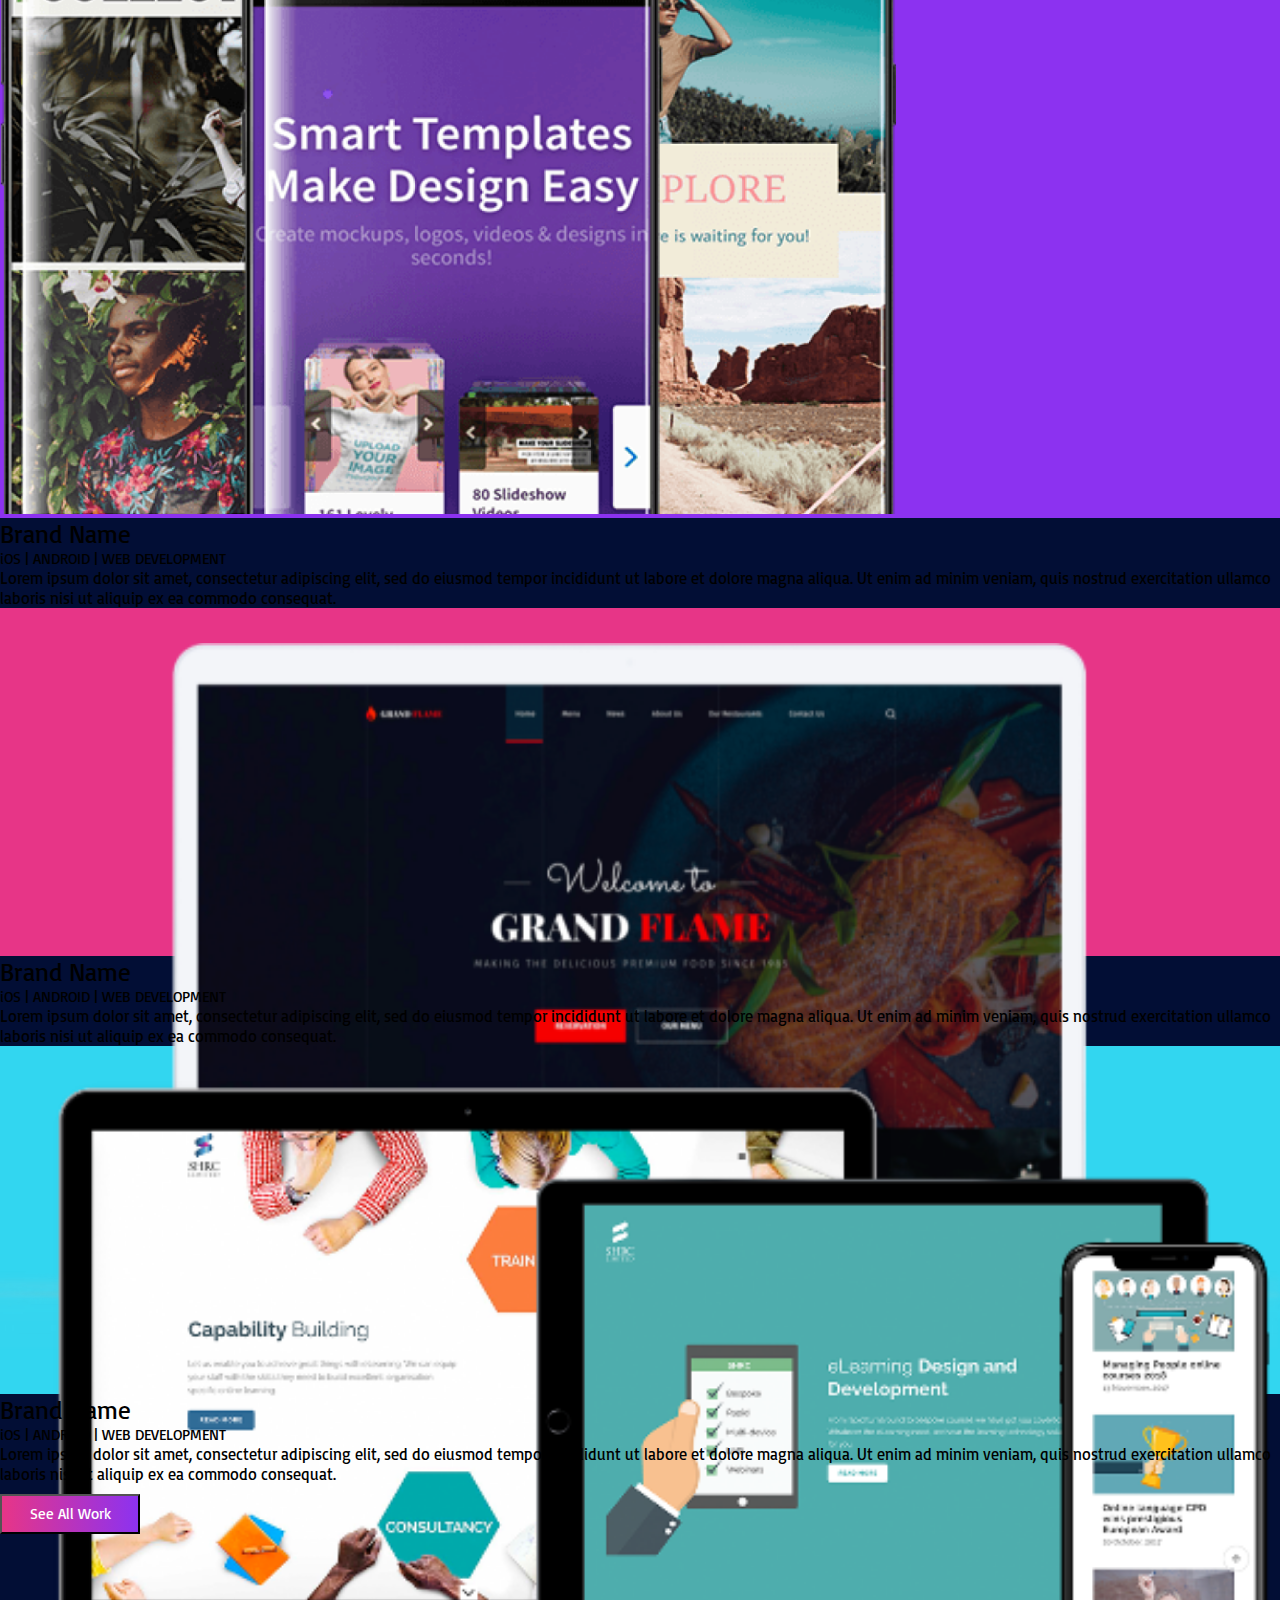
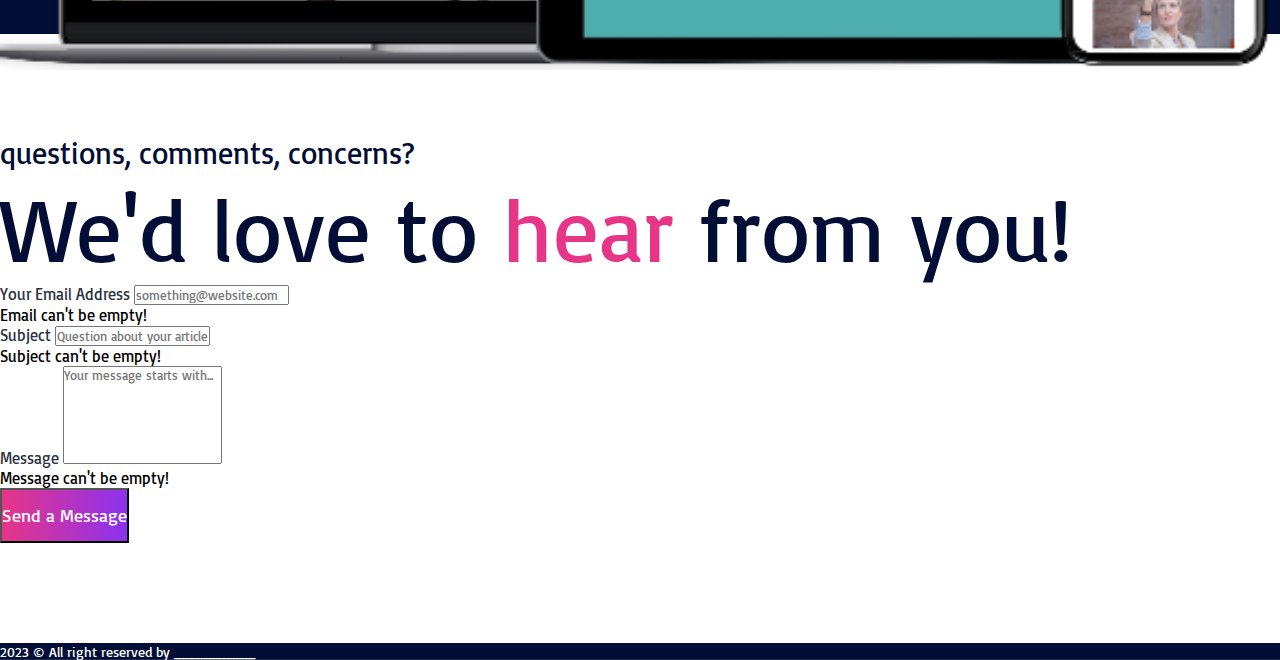
==== commit e28d74c1: "update by dwik" ====
--- a/index.html
+++ b/index.html
@@ -1,231 +1,302 @@
 <!DOCTYPE html>
 <html lang="en">
-  <head>
-    <meta charset="UTF-8" />
-    <meta http-equiv="X-UA-Compatible" content="IE=edge" />
-    <meta name="viewport" content="width=device-width, initial-scale=1.0" />
-    <title>FP03</title>
-    <!-- Template Boostrap CSS V5.2.3 -->
-    <link href="https://cdn.jsdelivr.net/npm/bootstrap@5.2.3/dist/css/bootstrap.min.css" rel="stylesheet" integrity="sha384-rbsA2VBKQhggwzxH7pPCaAqO46MgnOM80zW1RWuH61DGLwZJEdK2Kadq2F9CUG65" crossorigin="anonymous" />
-    <script src="https://cdn.jsdelivr.net/npm/bootstrap@5.2.3/dist/js/bootstrap.bundle.min.js" integrity="sha384-OERcA2EqjJCMA+/3y+gxIOqMEjwtxJY7qPCqsdltbNJuaOe923+mo//f6V8Qbsw3" crossorigin="anonymous" defer></script>
-
-    <!--Google Font-->
-    <link rel="preconnect" href="https://fonts.googleapis.com" />
-    <link rel="preconnect" href="https://fonts.gstatic.com" crossorigin />
-    <link href="https://fonts.googleapis.com/css2?family=Nunito:wght@400;600;700&display=swap" rel="stylesheet" />
-
-    <!-- Style CSS -->
-    <link rel="stylesheet" href="index.css" />
-    <link rel="stylesheet" href="assets/css/style.css">
-  </head>
-  <body>
-
-<!-- section about us & our valueable -->
-
-<!-- about us -->
-<div>
-  <img src="assets/img/Oval.png" alt="" style="position: absolute; width: 126px; z-index: -9999;">
-  <div class="container">
-    <h1 class="text-center mt-5 header-section text-wrap">About us</h1>
-    <p class="text-center text-about-us text-wrap">Lorem ipsum dolor sit amet, consectetur adipiscing elit, sed do eiusmod tempor incididunt ut<br>labore et dolore magna aliqua. Ut enim ad minim veniam, quis nostrud exercitation ullamco<br>laboris nisi ut aliquip ex ea commodo consequat.</p>
+
+<head>
+  <meta charset="UTF-8" />
+  <meta http-equiv="X-UA-Compatible" content="IE=edge" />
+  <meta name="viewport" content="width=device-width, initial-scale=1.0" />
+  <title>FP03</title>
+  <!-- Template Boostrap CSS V5.2.3 -->
+  <link href="https://cdn.jsdelivr.net/npm/bootstrap@5.2.3/dist/css/bootstrap.min.css" rel="stylesheet"
+    integrity="sha384-rbsA2VBKQhggwzxH7pPCaAqO46MgnOM80zW1RWuH61DGLwZJEdK2Kadq2F9CUG65" crossorigin="anonymous" />
+  <script src="https://cdn.jsdelivr.net/npm/bootstrap@5.2.3/dist/js/bootstrap.bundle.min.js"
+    integrity="sha384-OERcA2EqjJCMA+/3y+gxIOqMEjwtxJY7qPCqsdltbNJuaOe923+mo//f6V8Qbsw3" crossorigin="anonymous"
+    defer></script>
+
+  <!--Google Font-->
+  <link rel="preconnect" href="https://fonts.googleapis.com" />
+  <link rel="preconnect" href="https://fonts.gstatic.com" crossorigin />
+  <link href="https://fonts.googleapis.com/css2?family=Nunito:wght@400;600;700&display=swap" rel="stylesheet" />
+
+  <!-- Style CSS -->
+  <link rel="stylesheet" href="index.css" />
+  <link rel="stylesheet" href="assets/css/style.css">
+</head>
+
+<body>
+
+  <!-- Header and Banner Start -->
+  <section class="header">
+    <div class="logo">
+      <svg width="45" height="48" viewBox="0 0 45 48" fill="none" xmlns="http://www.w3.org/2000/svg">
+        <path fill-rule="evenodd" clip-rule="evenodd"
+          d="M33.0467 0C29.7684 0 27.12 2.65209 27.12 5.925V20.9875C27.12 27.7103 21.6779 33.1375 14.9652 33.1375C8.24366 33.1375 2.81328 27.6997 2.81328 20.989V20.9875V20.9807C2.80962 20.2072 2.18123 19.5813 1.40664 19.5813C0.6298 19.5813 0 20.2109 0 20.9875C0 32.9109 8.91706 40.4688 18.7333 40.4688C29.9274 40.4688 38.9734 31.4114 38.9734 20.2344V5.925C38.9733 2.64731 36.3197 0 33.0467 0ZM41.7866 6.02503H43.5934C44.3702 6.02503 45 6.65466 45 7.43128C45 8.20791 44.3702 8.83753 43.5934 8.83753H41.7866V6.02503ZM14.9651 30.325C9.81581 30.325 5.62647 26.1369 5.62647 20.9807H5.62656V20.9674C5.62421 20.4818 5.53813 20.0155 5.38368 19.5813H20.9933C22.2135 19.5813 23.3506 19.2214 24.3066 18.6042V20.9875C24.3066 26.1362 20.1161 30.325 14.9651 30.325ZM21.5466 45.1875H26.2667C27.0435 45.1875 27.6733 45.8171 27.6733 46.5938C27.6733 47.3704 27.0435 48 26.2667 48H18.7333C17.9565 48 17.3267 47.3704 17.3267 46.5938C17.3267 45.8171 17.9565 45.1875 18.7333 45.1875V43.2812C19.6812 43.2812 20.6202 43.224 21.5466 43.1123V45.1875Z"
+          fill="white" />
+      </svg>
+      <div class="minbox"></div>
+      <button class="hamburger">
+        <svg xmlns="http://www.w3.org/2000/svg" width="16" height="16" fill="currentColor" class="bi bi-list"
+          viewBox="0 0 16 16">
+          <path fill-rule="evenodd"
+            d="M2.5 12a.5.5 0 0 1 .5-.5h10a.5.5 0 0 1 0 1H3a.5.5 0 0 1-.5-.5zm0-4a.5.5 0 0 1 .5-.5h10a.5.5 0 0 1 0 1H3a.5.5 0 0 1-.5-.5zm0-4a.5.5 0 0 1 .5-.5h10a.5.5 0 0 1 0 1H3a.5.5 0 0 1-.5-.5z" />
+        </svg>
+      </button>
+    </div>
+    <div class="menus hide">
+      <a href="">HOME</a>
+      <a href="">ABOUT</a>
+      <a href="">SERVICES</a>
+      <a href="">PORTOFOLIO</a>
+    </div>
+    <div class="contact hide">
+      <h1><a href="">CONTACT US</a></h1>
+    </div>
+  </section>
+
+  <section class="banner">
+    <div class="text-banner">
+      <h1>We Create Content that ranks</h1>
+      <div class="button-banner">
+        <h1><a href="">SEE OUR WORK</a></h1>
+      </div>
+    </div>
+    <div class="img-banner">
+      <img src="assets/img/Group.png" alt="" />
+    </div>
+  </section>
+  <!-- Header and Banner End -->
+
+  <!-- section about us & our valueable -->
+
+  <!-- about us -->
+  <div>
+    <img src="assets/img/Oval.png" alt="" style="position: absolute; width: 126px; z-index: -9999;">
+    <div class="container">
+      <h1 class="text-center mt-5 header-section text-wrap">About us</h1>
+      <p class="text-center text-about-us text-wrap">Lorem ipsum dolor sit amet, consectetur adipiscing elit, sed do
+        eiusmod tempor incididunt ut<br>labore et dolore magna aliqua. Ut enim ad minim veniam, quis nostrud
+        exercitation ullamco<br>laboris nisi ut aliquip ex ea commodo consequat.</p>
+    </div>
   </div>
-</div>
-
-<!-- our valueable -->
-<div class="container mb-5">
-  <h1 class="text-center mt-5 header-section mb-4">Our Valuable Services</h1>
-  <div class="">
+
+  <!-- our valueable -->
+  <div class="container mb-5">
+    <h1 class="text-center mt-5 header-section mb-4">Our Valuable Services</h1>
+    <div class="">
       <div class="row row-cols-1 row-cols-md-3 g-4 justify-content-center">
-          <div class="col" style="width: 377px;">
-            <div class="card text-center border-0" style="background-color: #FDF8E3;">
-              <img src="assets/img/Bitmap.png" class="card-img mx-auto mt-4" style="width: 274px; height: 238px;" alt="...">
-              <div class="card-body">
-                  <div class="">
-                      <p class="card-text text-center">App Development</p>
-                      <p class="card-text text-center mb-5">Lorem ipsum dolor sit amet,<br>consectetur adipiscing elit, sed do<br>eiusmod tempor incididunt ut labore<br>et dolore magna aliqua.</p>
-                      <a class="btn text-white rounded-0 mb-2" href="" style="background: linear-gradient(270deg, #8C32F0 0%, #E73587 100%); width: 140px;">Read more</a>
-                  </div>
+        <div class="col" style="width: 377px;">
+          <div class="card text-center border-0" style="background-color: #FDF8E3;">
+            <img src="assets/img/Bitmap.png" class="card-img mx-auto mt-4" style="width: 274px; height: 238px;"
+              alt="...">
+            <div class="card-body">
+              <div class="">
+                <p class="card-text text-center">App Development</p>
+                <p class="card-text text-center mb-5">Lorem ipsum dolor sit amet,<br>consectetur adipiscing elit, sed
+                  do<br>eiusmod tempor incididunt ut labore<br>et dolore magna aliqua.</p>
+                <a class="btn text-white rounded-0 mb-2" href=""
+                  style="background: linear-gradient(270deg, #8C32F0 0%, #E73587 100%); width: 140px;">Read more</a>
               </div>
             </div>
           </div>
-          <div class="col" style="width: 377px;">
-            <div class="card text-center border-0" style="background-color: #F0F3FA;">
-              <img src="assets/img/Bitmap (1).png" class="card-img mx-auto mt-4" style="width: 274px; height: 238px;" alt="...">
-              <div class="card-body">
-                  <p class="card-text text-center">Web Development</p>
-                  <p class="card-text text-center mb-5">Lorem ipsum dolor sit amet,<br>consectetur adipiscing elit, sed do<br>eiusmod tempor incididunt ut labore<br>et dolore magna aliqua.</p>
-                  <a class="btn text-white rounded-0 mb-2" href="" style="background: linear-gradient(270deg, #8C32F0 0%, #E73587 100%); width: 140px;">Read more</a>
-              </div>
-            </div>
-          </div>
-          <div class="col" style="width: 377px;">
-            <div class="card text-center border-0" style="background-color: #FDF8E3;">
-              <img src="assets/img/Bitmap (2).png" class="card-img mx-auto mt-4" style="width: 274px; height: 238px;" alt="...">
-              <div class="card-body">
-                  <p class="card-text text-center">UI UX Design</p> <img src="assets/img/Oval-gradient.png" alt="" style="position: absolute; top: 45%; right: -35%; ">
-                  <p class="card-text text-center mb-5">Lorem ipsum dolor sit amet,<br>consectetur adipiscing elit, sed do<br>eiusmod tempor incididunt ut labore<br>et dolore magna aliqua.</p>
-                  <a class="btn text-white rounded-0 mb-2" href="" style="background: linear-gradient(270deg, #8C32F0 0%, #E73587 100%); width: 140px;">Read more</a>
-              </div>
-            </div>
-          </div>
-      </div>
+        </div>
+        <div class="col" style="width: 377px;">
+          <div class="card text-center border-0" style="background-color: #F0F3FA;">
+            <img src="assets/img/Bitmap (1).png" class="card-img mx-auto mt-4" style="width: 274px; height: 238px;"
+              alt="...">
+            <div class="card-body">
+              <p class="card-text text-center">Web Development</p>
+              <p class="card-text text-center mb-5">Lorem ipsum dolor sit amet,<br>consectetur adipiscing elit, sed
+                do<br>eiusmod tempor incididunt ut labore<br>et dolore magna aliqua.</p>
+              <a class="btn text-white rounded-0 mb-2" href=""
+                style="background: linear-gradient(270deg, #8C32F0 0%, #E73587 100%); width: 140px;">Read more</a>
+            </div>
+          </div>
+        </div>
+        <div class="col" style="width: 377px;">
+          <div class="card text-center border-0" style="background-color: #FDF8E3;">
+            <img src="assets/img/Bitmap (2).png" class="card-img mx-auto mt-4" style="width: 274px; height: 238px;"
+              alt="...">
+            <div class="card-body">
+              <p class="card-text text-center">UI UX Design</p> <img src="assets/img/Oval-gradient.png" alt=""
+                style="position: absolute; top: 45%; right: -35%; ">
+              <p class="card-text text-center mb-5">Lorem ipsum dolor sit amet,<br>consectetur adipiscing elit, sed
+                do<br>eiusmod tempor incididunt ut labore<br>et dolore magna aliqua.</p>
+              <a class="btn text-white rounded-0 mb-2" href=""
+                style="background: linear-gradient(270deg, #8C32F0 0%, #E73587 100%); width: 140px;">Read more</a>
+            </div>
+          </div>
+        </div>
+      </div>
+    </div>
   </div>
-</div>
-<!-- background biru setengah belakang card -->
-<div style="background-color: #020E35; height: 20rem; z-index: -999; margin-top: -300px; margin-bottom: -2px;"></div>
-
-<!-- akhir section about us & our valueable -->
-
-        <!-- Our Work Start-->
-        <div class="ourwork text-white p-5">
-          <!-- bagian judul 'Our Work' -->
-          <div class="row">
-            <div class="col text-center">
-                <!-- teks judul -->
-                <div class="title">Our Work</div>
-            </div>
-        </div>
-        <!-- garis horizontal dibawah judul -->
-        <div class="row">
-            <div class="col">
-                <div class="h-line"></div>
-            </div>
-        </div>
-        
-        <main id="main-content">
-          <div class="container mt-5">
-            <!-- Brand Name 1 -->
-            <div class="row mb-5">
-                  <!-- tampilan gambar -->
-                  <div class="col-lg bg-orange text-center py-2 mb-3">
-                      <img class="img-fluid content-img" src="assets/img/img_1.png">
-                  </div>
-                  <!-- keterangan teks -->
-                  <div class="col-lg mobile-view">
-                      <div style="font-size: 25px;" class="mb-2">
-                          Brand Name
-                      </div>
-                      <div style="font-size: 15px; font-weight: 100;" class="mb-5">
-                          iOS | ANDROID | WEB DEVELOPMENT
-                      </div>
-                      <div style="font-size: 16px; font-weight: 100;" class="mb-4">
-                          Lorem ipsum dolor sit amet, consectetur adipiscing elit, sed do eiusmod tempor incididunt ut labore et dolore magna aliqua. Ut enim ad minim veniam, quis nostrud exercitation ullamco laboris nisi ut aliquip ex ea commodo consequat.
-                      </div>
-                  </div>
-              </div>
-            <!-- Brand Name 2 -->
-            <div class="row mb-5">
-              <!-- tampilan gambar, namun diberi class order-lg-last agar gambar berada di sebelah kanan dari teks -->
-              <div class="col-lg bg-purple text-center pt-4 order-lg-last mb-3">
-                  <img class="img-fluid content-img" src="assets/img/img_2.png">
-              </div>
-              <!-- tampilan teks -->
-              <div class="col-lg text-end mobile-view">
-                  <div style="font-size: 25px;" class="mb-2">
-                      Brand Name
-                  </div>
-                  <div style="font-size: 15px; font-weight: 100;" class="mb-5">
-                      iOS | ANDROID | WEB DEVELOPMENT
-                  </div>
-                  <div style="font-size: 16px; font-weight: 100;" class="mb-4">
-                      Lorem ipsum dolor sit amet, consectetur adipiscing elit, sed do eiusmod tempor incididunt ut labore et dolore magna aliqua. Ut enim ad minim veniam, quis nostrud exercitation ullamco laboris nisi ut aliquip ex ea commodo consequat.
-                  </div>
-              </div>
-          </div>
-          
-            <!-- Brand Name 3 -->
-            <div class="row mb-5">
-              <!-- tampilan gambar -->
-              <div class="col-lg bg-pink text-center py-2 mb-3">
-                  <img class="img-fluid content-img2" src="assets/img/img_3.png">
-              </div>
-              <!-- keterangan teks -->
-              <div class="col-lg mobile-view">
-                  <div style="font-size: 25px;" class="mb-2">
-                      Brand Name
-                  </div>
-                  <div style="font-size: 15px; font-weight: 100;" class="mb-5">
-                      iOS | ANDROID | WEB DEVELOPMENT
-                  </div>
-                  <div style="font-size: 16px; font-weight: 100;" class="mb-4">
-                      Lorem ipsum dolor sit amet, consectetur adipiscing elit, sed do eiusmod tempor incididunt ut labore et dolore magna aliqua. Ut enim ad minim veniam, quis nostrud exercitation ullamco laboris nisi ut aliquip ex ea commodo consequat.
-                  </div>
-              </div>
-          </div>
-
-            <!-- Brand Name 4 -->
-            <div class="row mb-5">
-              <!-- tampilan gambar, namun diberi class order-lg-last agar gambar berada di sebelah kanan dari teks -->
-              <div class="col-lg bg-blue text-center pt-4 order-lg-last mb-3">
-                  <img class="img-fluid content-img2" src="assets/img/img_4.png">
-              </div>
-              <!-- tampilan teks -->
-              <div class="col-lg text-end mobile-view">
-                  <div style="font-size: 25px;" class="mb-2">
-                      Brand Name
-                  </div>
-                  <div style="font-size: 15px; font-weight: 100;" class="mb-5">
-                      iOS | ANDROID | WEB DEVELOPMENT
-                  </div>
-                  <div style="font-size: 16px; font-weight: 100;" class="mb-4">
-                      Lorem ipsum dolor sit amet, consectetur adipiscing elit, sed do eiusmod tempor incididunt ut labore et dolore magna aliqua. Ut enim ad minim veniam, quis nostrud exercitation ullamco laboris nisi ut aliquip ex ea commodo consequat.
-                  </div>
-              </div>
-          </div>
-
-            <div class="d-flex justify-content-center" style="margin-top: 10px;">
-              <button type="submit" id="btnSend" class="btn btn-lg">See All Work</button>
-            </div>
-          </div>
-          </div>
-        </main>
-        </div>
-        </section>
-        <!-- Our Work End -->
-
-    <!-- Newsletter Start -->
-    <section class="newsletter" id="newsletter">
-      <div class="container">
-        <div class="row">
-          <div class="col-lg-7">
-            <h2 class="text-capitalize">questions, comments, concerns?</h2>
-            <h3>We'd love to <span class="hear">hear</span> from you!</h3>
-          </div>
-          <div class="col-lg-5">
-            <form class="subscribe-form" novalidate>
-              <div class="mb-2">
-                <label for="email" class="form-label">Your Email Address</label>
-                <input type="email" class="form-control form-control-lg" id="email" placeholder="something@website.com" required />
-                <div class="invalid-feedback">Email can't be empty!</div>
-              </div>
-              <div class="mb-3">
-                <label for="subject" class="form-label">Subject</label>
-                <input type="text" class="form-control form-control-lg" id="subject" placeholder="Question about your article" required />
-                <div class="invalid-feedback">Subject can't be empty!</div>
-              </div>
-              <div class="mb-3">
-                <label for="message" class="form-label">Message</label>
-                <textarea class="form-control form-control-lg" id="message" rows="6" style="resize: none" placeholder="Your message starts with..." required></textarea>
-                <div class="invalid-feedback">Message can't be empty!</div>
-              </div>
-              <div class="mb-10">
-                <button type="submit" id="btnSend" class="btn btn-lg w-100">Send a Message</button>
-              </div>
-            </form>
-          </div>
-        </div>
-      </div>
-    </section>
-    <!-- Newsletter End -->
-
-    <!-- Footer Start -->
-    <footer class="footer">
-      <div class="container-fluid">
-        <div class="row ms-5 ps-5">
-          <h6 class="pt-2">2023 &copy; All right reserved by _________</h6>
-        </div>
-      </div>
-    </footer>
-    <!-- Footer End -->
-  </body>
-</html>
+  <!-- background biru setengah belakang card -->
+  <div style="background-color: #020E35; height: 20rem; z-index: -999; margin-top: -300px; margin-bottom: -2px;"></div>
+
+  <!-- akhir section about us & our valueable -->
+
+  <!-- Our Work Start-->
+  <div class="ourwork text-white p-5">
+    <!-- bagian judul 'Our Work' -->
+    <div class="row">
+      <div class="col text-center">
+        <!-- teks judul -->
+        <div class="title">Our Work</div>
+      </div>
+    </div>
+    <!-- garis horizontal dibawah judul -->
+    <div class="row">
+      <div class="col">
+        <div class="h-line"></div>
+      </div>
+    </div>
+
+    <main id="main-content">
+      <div class="container mt-5">
+        <!-- Brand Name 1 -->
+        <div class="row mb-5">
+          <!-- tampilan gambar -->
+          <div class="col-lg bg-orange text-center py-2 mb-3">
+            <img class="img-fluid content-img" src="assets/img/img_1.png">
+          </div>
+          <!-- keterangan teks -->
+          <div class="col-lg mobile-view">
+            <div style="font-size: 25px;" class="mb-2">
+              Brand Name
+            </div>
+            <div style="font-size: 15px; font-weight: 100;" class="mb-5">
+              iOS | ANDROID | WEB DEVELOPMENT
+            </div>
+            <div style="font-size: 16px; font-weight: 100;" class="mb-4">
+              Lorem ipsum dolor sit amet, consectetur adipiscing elit, sed do eiusmod tempor incididunt ut labore et
+              dolore magna aliqua. Ut enim ad minim veniam, quis nostrud exercitation ullamco laboris nisi ut aliquip ex
+              ea commodo consequat.
+            </div>
+          </div>
+        </div>
+        <!-- Brand Name 2 -->
+        <div class="row mb-5">
+          <!-- tampilan gambar, namun diberi class order-lg-last agar gambar berada di sebelah kanan dari teks -->
+          <div class="col-lg bg-purple text-center pt-4 order-lg-last mb-3">
+            <img class="img-fluid content-img" src="assets/img/img_2.png">
+          </div>
+          <!-- tampilan teks -->
+          <div class="col-lg text-end mobile-view">
+            <div style="font-size: 25px;" class="mb-2">
+              Brand Name
+            </div>
+            <div style="font-size: 15px; font-weight: 100;" class="mb-5">
+              iOS | ANDROID | WEB DEVELOPMENT
+            </div>
+            <div style="font-size: 16px; font-weight: 100;" class="mb-4">
+              Lorem ipsum dolor sit amet, consectetur adipiscing elit, sed do eiusmod tempor incididunt ut labore et
+              dolore magna aliqua. Ut enim ad minim veniam, quis nostrud exercitation ullamco laboris nisi ut aliquip ex
+              ea commodo consequat.
+            </div>
+          </div>
+        </div>
+
+        <!-- Brand Name 3 -->
+        <div class="row mb-5">
+          <!-- tampilan gambar -->
+          <div class="col-lg bg-pink text-center py-2 mb-3">
+            <img class="img-fluid content-img2" src="assets/img/img_3.png">
+          </div>
+          <!-- keterangan teks -->
+          <div class="col-lg mobile-view">
+            <div style="font-size: 25px;" class="mb-2">
+              Brand Name
+            </div>
+            <div style="font-size: 15px; font-weight: 100;" class="mb-5">
+              iOS | ANDROID | WEB DEVELOPMENT
+            </div>
+            <div style="font-size: 16px; font-weight: 100;" class="mb-4">
+              Lorem ipsum dolor sit amet, consectetur adipiscing elit, sed do eiusmod tempor incididunt ut labore et
+              dolore magna aliqua. Ut enim ad minim veniam, quis nostrud exercitation ullamco laboris nisi ut aliquip ex
+              ea commodo consequat.
+            </div>
+          </div>
+        </div>
+
+        <!-- Brand Name 4 -->
+        <div class="row mb-5">
+          <!-- tampilan gambar, namun diberi class order-lg-last agar gambar berada di sebelah kanan dari teks -->
+          <div class="col-lg bg-blue text-center pt-4 order-lg-last mb-3">
+            <img class="img-fluid content-img2" src="assets/img/img_4.png">
+          </div>
+          <!-- tampilan teks -->
+          <div class="col-lg text-end mobile-view">
+            <div style="font-size: 25px;" class="mb-2">
+              Brand Name
+            </div>
+            <div style="font-size: 15px; font-weight: 100;" class="mb-5">
+              iOS | ANDROID | WEB DEVELOPMENT
+            </div>
+            <div style="font-size: 16px; font-weight: 100;" class="mb-4">
+              Lorem ipsum dolor sit amet, consectetur adipiscing elit, sed do eiusmod tempor incididunt ut labore et
+              dolore magna aliqua. Ut enim ad minim veniam, quis nostrud exercitation ullamco laboris nisi ut aliquip ex
+              ea commodo consequat.
+            </div>
+          </div>
+        </div>
+
+        <div class="d-flex justify-content-center" style="margin-top: 10px;">
+          <button type="submit" id="btnSend" class="btn btn-lg">See All Work</button>
+        </div>
+      </div>
+  </div>
+  </main>
+  </div>
+  </section>
+  <!-- Our Work End -->
+
+  <!-- Newsletter Start -->
+  <section class="newsletter" id="newsletter">
+    <div class="container">
+      <div class="row">
+        <div class="col-lg-7">
+          <h2 class="text-capitalize">questions, comments, concerns?</h2>
+          <h3>We'd love to <span class="hear">hear</span> from you!</h3>
+        </div>
+        <div class="col-lg-5">
+          <form class="subscribe-form" novalidate>
+            <div class="mb-2">
+              <label for="email" class="form-label">Your Email Address</label>
+              <input type="email" class="form-control form-control-lg" id="email" placeholder="something@website.com"
+                required />
+              <div class="invalid-feedback">Email can't be empty!</div>
+            </div>
+            <div class="mb-3">
+              <label for="subject" class="form-label">Subject</label>
+              <input type="text" class="form-control form-control-lg" id="subject"
+                placeholder="Question about your article" required />
+              <div class="invalid-feedback">Subject can't be empty!</div>
+            </div>
+            <div class="mb-3">
+              <label for="message" class="form-label">Message</label>
+              <textarea class="form-control form-control-lg" id="message" rows="6" style="resize: none"
+                placeholder="Your message starts with..." required></textarea>
+              <div class="invalid-feedback">Message can't be empty!</div>
+            </div>
+            <div class="mb-10">
+              <button type="submit" id="btnSend" class="btn btn-lg w-100">Send a Message</button>
+            </div>
+          </form>
+        </div>
+      </div>
+    </div>
+  </section>
+  <!-- Newsletter End -->
+
+  <!-- Footer Start -->
+  <footer class="footer">
+    <div class="container-fluid">
+      <div class="row ms-5 ps-5">
+        <h6 class="pt-2">2023 &copy; All right reserved by _________</h6>
+      </div>
+    </div>
+  </footer>
+  <!-- Footer End -->
+  <script src="/assets/js/script.js"></script>
+</body>
+
+</html>--- a/assets/css/style.css
+++ b/assets/css/style.css
@@ -15,6 +15,251 @@
     src: url("../fonts/Basic-Regular.ttf");
 }
 
+/* Header and Banner */
+* {
+  margin: 0;
+}
+
+@media only screen and (max-width:999px){
+  .header,
+  .banner {
+    font-family: "Basic", sans-serif;
+  }
+  
+  .logo {
+    background-color: #020e35;
+    padding: 8px 16px;
+    display: flex;
+    justify-content: space-between;
+    border-bottom: #8c32f0 4px solid;
+  }
+  
+  .hamburger {
+    background-color: #020e35;
+    border: none;
+    color: white;
+  }
+  
+  .hamburger svg {
+    height: 100%;
+    scale: 2;
+  }
+  
+  .menus {
+    display: flex;
+    flex-direction: column;
+  }
+  
+  .menus a {
+    background-color: white;
+    padding: 6px 8px;
+    text-decoration: none;
+    color: black;
+  }
+  
+  .hide {
+    display: none;
+  }
+  
+  .contact {
+    background: linear-gradient(270deg, #8c32f0 0%, #e73587 100%);
+    text-align: center;
+    padding: 6px;
+  }
+  
+  .contact a {
+    text-decoration: none;
+    color: white;
+  }
+  
+  .banner {
+    padding-top: 50px;
+  }
+  
+  .text-banner {
+    text-align: center;
+  }
+  
+  .text-banner h1 {
+    font-size: 36px;
+    padding-left: 50px;
+    padding-right: 50px;
+  }
+
+  .button-banner {
+    position:absolute;
+    top: 220px;
+    left: 170px;
+    bottom: 0px;
+    width: 140px;
+    height: 40px;
+    background: linear-gradient(270deg, #8c32f0 0%, #e73587 100%);
+  }
+  
+  .button-banner h1 a {
+    position: absolute;
+    top: 12px;
+    left: 32px;
+    font-size: 12px;
+    text-decoration: none;
+    color: #ffff;
+  }
+  
+  .img-banner {
+    margin-top: 100px;
+    text-align: center;
+  }
+  
+  .img-banner img {
+    width: 70%;
+  }
+}
+
+@media only screen and (min-width: 1000px) {
+  .header {
+    width: 1400px;
+    height: 80px;
+    position: absolute;
+    box-shadow: 0px 2px 10px rgba(0, 0, 0, 0.1);
+    left: 0px;
+    top: 0px;
+  }
+
+  .logo {
+    position: absolute;
+    background: #020e35;
+    width: 100px;
+    height: 120px;
+    left: 135px;
+  }
+
+  .logo svg {
+    position: absolute;
+    left: 28px;
+    top: 27px;
+  }
+
+  .minbox {
+    position: absolute;
+    top: 114px;
+    width: 100px;
+    height: 6px;
+    background: linear-gradient(270deg, #8c32f0 0%, #e73587 100%);
+  }
+
+  .menus {
+    display: unset;
+    position: absolute;
+    left: 776px;
+    top: 32px;
+  }
+
+  .menus a {
+    text-decoration: none;
+    margin-right: 57px;
+    font-family: 'Basic', sans-serif;
+    font-style: normal;
+    font-weight: 400;
+    font-size: 12px;
+    line-height: 15px;
+    color: black;
+  }
+
+  .contact {
+    display: unset;
+    position: absolute;
+    left: 1198px;
+    top: 20px;
+    width: 107px;
+    height: 40px;
+    background: linear-gradient(270deg, #8c32f0 0%, #e73587 100%);
+  }
+
+  .contact h1 {
+    position: absolute;
+    top: 12px;
+    left: 15px;
+    font-family: "Basic", sans-serif;
+    font-style: normal;
+    font-weight: 400;
+    font-size: 12px;
+    line-height: 15px;
+  }
+
+  .contact h1 a {
+    text-decoration: none;
+    color: #ffff;
+  }
+
+  .banner {
+    width: 1440px;
+    height: 785px;
+  }
+
+  .text-banner {
+    position: absolute;
+    top: 252px;
+    left: 135px;
+    width: 531px;
+    height: 426px;
+  }
+
+  .text-banner h1 {
+    position: absolute;
+    margin-top: 0px;
+    color: #020e35;
+    font-family: "Basic";
+    font-style: normal;
+    font-weight: 400;
+    font-size: 97px;
+    line-height: 122px;
+  }
+
+  .img-banner {
+    position: absolute;
+    width: 740px;
+    height: 566px;
+    top: 118px;
+    left: 700px;
+    right: 0px;
+  }
+
+  .img-banner img {
+    width: 700px;
+    height: 566px;
+    position: absolute;
+  }
+
+  .button-banner {
+    position: absolute;
+    left: 0;
+    bottom: 0px;
+    width: 140px;
+    height: 40px;
+    background: linear-gradient(270deg, #8c32f0 0%, #e73587 100%);
+  }
+
+  .button-banner h1 {
+    position: absolute;
+    top: 12px;
+    left: 15px;
+    font-family: "Basic", sans-serif;
+    font-style: normal;
+    font-weight: 400;
+    font-size: 12px;
+    line-height: 15px;
+  }
+
+  .button-banner h1 a {
+    text-decoration: none;
+    color: #ffff;
+  }
+
+  .hamburger {
+    display: none;
+  }
+}
+
 /* styling section ourwork */
 .ourwork {
     font-family: 'Basic';
